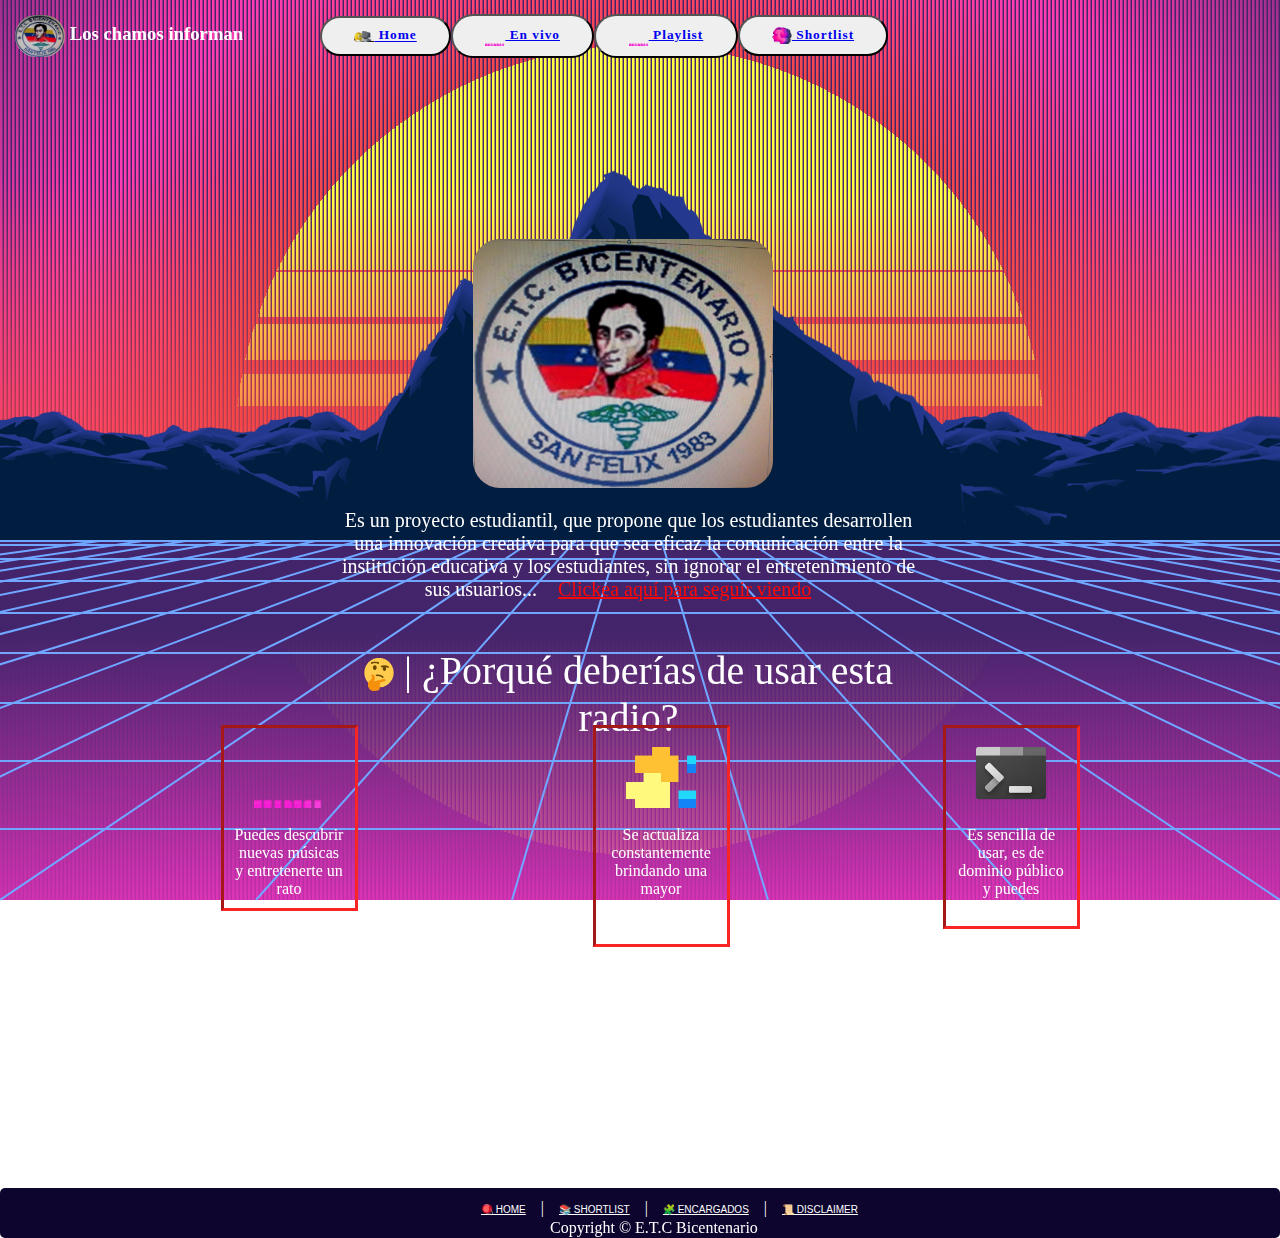
==== index.html @ d2d3c9f2 "Update index.html" ====
<!--Definimos la versión de html a usar(la última versión)-->
<!DOCTYPE html>
<html>

<!--La cabeza de la web en donde enlazaremos los diferentes archivos a usar-->
<head>
<title>Inicio | Los chamos informan</title>
<meta http-equiv="Content-Type" content="text/html; charset=utf-8" />
<meta name="viewport"content="width=device-width, initial-scale=1.0, maximum-scale=1.0, user-scalable=no, shrink-to-fit=no">
<link href="archivos/css/styles.css" rel="stylesheet" type="text/css" />
<link href="https://fonts.googleapis.com/css2?family=Poppins:wght@300;400&display=swap" rel="stylesheet">
<link rel="stylesheet" href="https://cdnjs.cloudflare.com/ajax/libs/font-awesome/4.7.0/css/font-awesome.min.css">
</head>

<!--El cuerpo (lo visible) de la radio-->
<body>
    
<style>
/* inlining img sources */
html::before {
  --mtn: url([data-uri]);
  --mtn2: url([data-uri]);
}
</style>
    
    
<!--Navegador-->
<nav class="navbar">

<!-- Lado en donde se encontrara el logo y título del proyecto -->
<div class="logo">
    
<!--Logo y título de la web-->    
<h3><img class="bB" src="archivos/images/logo.webp"> Los chamos informan</h3>
</div>
    
<!--Apartados para entrar a otros lados de la web-->
<ul class="links">
<li><button onclick="play()"><a href="/radio/index.html"><img src="./archivos/images/h1.gif" class="header"> Home</a></button></li>
<li><button onclick="play()"><a href="/radio/radio.html"><img src="./archivos/images/h2.gif" class="header"> En vivo</a></button><button onclick="play()"><a href="/radio/playlist.html"><img src="./archivos/images/h2.gif" class="header"> Playlist</a>
<li></li></button><button onclick="play()"><a href="/radio/shortlist.html"><img src="./archivos/images/h3.gif" class="header"> Shortlist</a></button></li>
</ul>
</nav>

<!--Contenido después del navegador de la web (se está usando un atributo obbsoleto, se arreglara dentro de unas actualizaciones de código)-->
<div align="center" id="content">
<div>
<!--Hacemos un salto de línea-->
<br>

<!--Realizamos un sobre mí acerca de la radio-->
<div class="caja">
<div id="coin"><a href="/radio/about.html"><img class="imC" src="archivos/images/logo.webp"></img></a>
</div>

<!--Realizamos un sobre mí acerca de la radio-->
<p class="red">Es un proyecto estudiantil, que propone que los estudiantes desarrollen una innovación
creativa para que sea eficaz la comunicación entre la institución educativa y los estudiantes, sin
ignorar el entretenimiento de sus usuarios...<a href="/about.html" class="headline">Clickea aquí
para seguir viendo</a>

<!--Hacemos varios saltos de línea para que el texto se adecue bien (lo mas optimo sería usar unos divs, pronto se re ajustara esa parte) -->
<br><br><br>

<span class="ha"><img src="archivos/images/think.png" class="emoji"> | ¿Porqué deberías de usar esta radio?</span>
</p>

<!--Salto de línea -->
<br>

<!-- Realizamos un apartado mostrando los beneficios de usar la radio -->

<!--Beneficio-->
<div class="inf" id="box3">
<img src="archivos/images/clap.gif" class="beneficios"><br><br>
<p class="bf">Se actualiza constantemente brindando una mayor comodidad para el usuario
</p>
</div>

<!--Flecha-->
<div class="flecha"></div>

<!--Beneficio -->
<div class="inf" id="box2">
<img src="archivos/images/code.webp" class="beneficios"><br><br>
<p class="bf">Es sencilla de usar, es de dominio público y puedes escuchar música
</p>

</div>

<!--Flecha (se le vva a reajustar el diseño de la flecha)-->
<div class="Flecha"></div>

<!--Beneficio -->
<div class="inf" id="box">
<img src="archivos/images/sterio.gif" class="beneficios"><br><br>
<p class="bf">Puedes descubrir nuevas músicas y entretenerte un rato
</p>
            </div>
        </div>
    </div>
</div>

<!--Hacemos un salto de línea, sin requerir un br-->
<div class="clear"></div>

<!--Parte de abajo de la web (footer)-->
<footer class="info" id="footer">

<p class="Tes2">
<a onclick="play()" href="/radio/index.html">🪀 HOME</a> | <a onclick="play()" href="/radio/shortlist.html">📚 SHORTLIST</a> | <a onclick="play()" href="/radio/team.html">🧩 ENCARGADOS</a> | <a onclick="play()" href="/radio/disclaimer.html"> 📜
DISCLAIMER</a>
</p><p class="Tes">Copyright © E.T.C Bicentenario</p>
<p></p>
</div>
</div>
</div>
</div>

<!--Importamos código javascript-->
<script src="https://code.jquery.com/jquery-3.2.1.js"></script>
<script src="https://requirejs.org/docs/release/2.3.6/minified/require.js"></script>
<script src="./archivos/scripts/loader.js"></script>
<script src="./archivos/scripts/antizoom.js"></script>
<script src="./archivos/scripts/config.js"></script>
<script src="./archivos/scripts/scripts.js"></script>

<!--Sonidos al clickear enlaces-->
<audio id="audio" src="./archivos/system/success.mp3"></audio>

</body>

</html>
---- archivos/css/styles.css ----
/*Iniciamos importando fuentes de texto*/
@import url('https://fonts.googleapis.com/css?family=Nunito|Lacquer');

/*<--------- Inicio de ajustar los estilos--------->*/

/* Adjusts to any size window <3 */

/* Adjusts to any size window <3 */

:root {
  --c1: hsl(219, 79%, 66%);
  --c2: hsl(319, 100%, 60%);
  --c3: hsl(266, 49%, 25%);
  --c4: hsl(60, 82%, 58%);
  --c5: hsl(0, 67%, 55%);
  --c6: hsl(213, 96%, 11%);
  --c2hsl: 319, 100%, 60%;
}

@property --outrun {
  syntax: "<number>";
  initial-value: 0;
  inherits: false;
}

@keyframes outrun {
  to { --outrun: 1; }
}

html {
  height: 100vh;
}
html::before {
  content: "";
  position: fixed;
  bottom: 0px;
  left: 0px;
  right: 0px;
  height: 100vh;
  z-index: -1;
  pointer-events: none;
  filter: brightness(1.125);
  animation: outrun 0.6s linear infinite;
  --lgDepth: url("data:image/svg+xml;utf8,<svg width=\"1808\" height=\"230\" xmlns=\"http://www.w3.org/2000/svg\"><path d=\"M904 -46 L-3616 230 M904 -46 L-3254.4 230 M904 -46 L-2892.8 230 M904 -46 L-2531.2000000000003 230 M904 -46 L-2169.6000000000004 230 M904 -46 L-1808 230 M904 -46 L-1446.4 230 M904 -46 L-1084.8000000000002 230 M904 -46 L-723.2 230 M904 -46 L-361.6 230 M904 -46 L0 230 M904 -46 L361.6 230 M904 -46 L723.2 230 M904 -46 L1084.8000000000002 230 M904 -46 L1446.4 230 M904 -46 L1808 230 M904 -46 L2169.6000000000004 230 M904 -46 L2531.2000000000003 230 M904 -46 L2892.8 230 M904 -46 L3254.4 230 M904 -46 L3616 230 M904 -46 L3977.6000000000004 230 M904 -46 L4339.200000000001 230 M904 -46 L4700.8 230 M904 -46 L5062.400000000001 230 M904 -46 L5424 230\" stroke=\"cornflowerblue\" stroke-width=\"2\" vector-effect=\"non-scaling-stroke\" /></svg>") left bottom / 100% 40% no-repeat;
  --outrun: 0;
  --pos: var(--outrun, 0);
  --distance: 0.5%;
  --hor: 60%;
  --l0: var(--hor) + 0 * 0 * var(--distance) + (((0 + 1) * (0 + 1) * var(--distance) - 0 * 0 * var(--distance)) * var(--pos));
  --l1: var(--hor) + 1 * 1 * var(--distance) + (((1 + 1) * (1 + 1) * var(--distance) - 1 * 1 * var(--distance)) * var(--pos));
  --l2: var(--hor) + 2 * 2 * var(--distance) + (((2 + 1) * (2 + 1) * var(--distance) - 2 * 2 * var(--distance)) * var(--pos));
  --l3: var(--hor) + 3 * 3 * var(--distance) + (((3 + 1) * (3 + 1) * var(--distance) - 3 * 3 * var(--distance)) * var(--pos));
  --l4: var(--hor) + 4 * 4 * var(--distance) + (((4 + 1) * (4 + 1) * var(--distance) - 4 * 4 * var(--distance)) * var(--pos));
  --l5: var(--hor) + 5 * 5 * var(--distance) + (((5 + 1) * (5 + 1) * var(--distance) - 5 * 5 * var(--distance)) * var(--pos));
  --l6: var(--hor) + 6 * 6 * var(--distance) + (((6 + 1) * (6 + 1) * var(--distance) - 6 * 6 * var(--distance)) * var(--pos));
  --l7: var(--hor) + 7 * 7 * var(--distance) + (((7 + 1) * (7 + 1) * var(--distance) - 7 * 7 * var(--distance)) * var(--pos));
  --l8: var(--hor) + 8 * 8 * var(--distance) + (((8 + 1) * (8 + 1) * var(--distance) - 8 * 8 * var(--distance)) * var(--pos));
  --l9: var(--hor) + 9 * 9 * var(--distance) + (((9 + 1) * (9 + 1) * var(--distance) - 9 * 9 * var(--distance)) * var(--pos));
  --lgh: linear-gradient(transparent 0px var(--hor), var(--c1) var(--hor) calc(var(--hor) + 2px), transparent calc(var(--hor) + 2px));
  --lg0: linear-gradient(transparent 0px calc(var(--l0)), var(--c1) calc(var(--l0)) calc(var(--l0) + 2px), transparent calc(var(--l0) + 2px));
  --lg1: linear-gradient(transparent 0px calc(var(--l1)), var(--c1) calc(var(--l1)) calc(var(--l1) + 2px), transparent calc(var(--l1) + 2px));
  --lg2: linear-gradient(transparent 0px calc(var(--l2)), var(--c1) calc(var(--l2)) calc(var(--l2) + 2px), transparent calc(var(--l2) + 2px));
  --lg3: linear-gradient(transparent 0px calc(var(--l3)), var(--c1) calc(var(--l3)) calc(var(--l3) + 2px), transparent calc(var(--l3) + 2px));
  --lg4: linear-gradient(transparent 0px calc(var(--l4)), var(--c1) calc(var(--l4)) calc(var(--l4) + 2px), transparent calc(var(--l4) + 2px));
  --lg5: linear-gradient(transparent 0px calc(var(--l5)), var(--c1) calc(var(--l5)) calc(var(--l5) + 2px), transparent calc(var(--l5) + 2px));
  --lg6: linear-gradient(transparent 0px calc(var(--l6)), var(--c1) calc(var(--l6)) calc(var(--l6) + 2px), transparent calc(var(--l6) + 2px));
  --lg7: linear-gradient(transparent 0px calc(var(--l7)), var(--c1) calc(var(--l7)) calc(var(--l7) + 2px), transparent calc(var(--l7) + 2px));
  --lg8: linear-gradient(transparent 0px calc(var(--l8)), var(--c1) calc(var(--l8)) calc(var(--l8) + 2px), transparent calc(var(--l8) + 2px));
  --lg9: linear-gradient(transparent 0px calc(var(--l9)), var(--c1) calc(var(--l9)) calc(var(--l9) + 2px), transparent calc(var(--l9) + 2px));
  background: var(--lgDepth),
              var(--lgh),
              var(--lg0),
              var(--lg1),
              var(--lg2),
              var(--lg3),
              var(--lg4),
              var(--lg5),
              var(--lg6),
              var(--lg7),
              var(--lg8),
              var(--lg9),
              var(--mtn) center 60% / min(75vh, 75vw) no-repeat,
              var(--mtn2) center 60% / min(75vh, 75vw) repeat-x,
              linear-gradient(transparent 20%, var(--c5) 60%, var(--c3) 60% 70%, hsla(var(--c2hsl), 0.75), transparent 150%),
              repeating-linear-gradient(90deg, transparent 0px 2px, var(--c3) 3px 4px),
              radial-gradient(circle at center, transparent min(45vh, 45vw), hsla(var(--c2hsl), 0.75) min(65vh, 65vw), var(--c3) 120%),
              linear-gradient(
                transparent 30vh,
                  var(--c5) 30vh 30.2vh,
                     transparent 30.2vh 35.2vh,
                              var(--c5) 35.2vh 36vh,
                                   transparent 36vh 40vh,
                                          var(--c5) 40vh 41.6vh,
                                             transparent 41.6vh 45.1vh,
                                                      var(--c5) 45.1vh 48.6vh,
                                                           transparent 48.6vh 52.5vh,
                                                                    var(--c5) 52.5vh 57.5vh,
                                                                         transparent 57.5vh
              ),
              radial-gradient(circle at center, var(--c4) min(45vh, 45vw), transparent min(45vh, 45vw)),
              linear-gradient(var(--c5) 60%, var(--c3) 60%, var(--c2) 150%);
}

body{
	display: grid;
  background-repeat: no-repeat;
	place-items: center;
	min-height: 100vh;
}

.header{
  width: 20px;
}

.Tes2 {
  position: absolute;
  left: 470px;
  top: 11px;
}

.Tes {
  position: absolute;
  left: 550px;
  top: 31px;
}

*{
    margin: 0px;
}

.emoji{
  width: 30px;
}

.beneficios{
  width: 70px;
}

/*Definimos algunos estilos para las clases que usaremos*/
.main{
    position: relative;
    overflow: hidden;
    height: 90vh;
    width: 55%;
    display: flex;
    align-items: center;
    flex-direction: column;
    border-radius: 20px;
    background: linear-gradient(to bottom right,BLACK,BLUE);
    box-shadow: 0.1px 4px 8px 4px rgba(0,0,0,0.5);
}

/*top_section*/
.top_section{
  margin: 1em 0;
}
.top_section h5{
	color: #fff;
	font-size: 1.5em;
	font-family: 'Charmonman', cursive;
}


/*tracks part*/
.tracks{
  width: 90%;
  max-height: 75vh;
  overflow-y: scroll;
  padding: 10px 0;
  padding-bottom: 50px;
}
.tracks::-webkit-scrollbar {
  display: none;
}
.tracks .song:not(:first-child){
  margin-top: 1em;
}
.tracks .song{
  width: 100%;
  display: flex;
  align-items: center;
  justify-content: space-between;
  color: #fff;
  padding: 0 5px;
  border-radius: 0 20px 20px 20px;
  box-shadow: 0.1px 2px 2px rgba(0,0,0,0.1);
}
.tracks .song .more{
  margin-left: 1.2em;
  width: 100%;
  display: flex;
  align-items: center;
  justify-content: space-between;
}
.tracks .song .song_info p:nth-child(2){
  font-size: 0.8em;
  margin-top: 10px;
  color: rgba(255,255,255,0.5);
}
.tracks .song  #play_btn{
  height: 50px;
  width: 50px;
  border:none;
  outline: none;
  display: flex;
  align-items: center;
  justify-content: center;
  border-radius: 50%;
  cursor: pointer;
  background: none;
  color: #fff;
  box-shadow: inset 5px 5px 5px rgba(0,0,0,0.2),
			inset -5px -5px 15px rgba(255,255,255,0.1),
			-5px -5px 15px rgba(255,255,255,0.1);
}
.tracks .song button i{
			font-size: 1.5em;
}
.tracks .song:not(:first-child){
			margin-top: 15px;
}
.tracks .song .img{
  height: 70px;
  width: 80px;
  overflow: hidden;
  border-radius: 15px;
}
.tracks .song .img img{
  height: 100%;
  width: 100%;
  object-fit: cover;
}

/*Parte de los controles*/
.controlls{
		   width: 75%;
		   margin-top: 2.5em;
}
.progress_part{
			width: 100%;
			margin-bottom: 2em;
			display: flex;
			align-items: center;
			flex-direction: column;
			justify-content: space-between;
}
.progress_part p{
  color: #fff;
}
.progress_part .durations{
  width: 100%;
  margin-top: 10px;
  display: flex;
  justify-content: space-between;
} 
.progress_part #slider{
  width: 100%;
}
.controlls_btns{
  width: 100%;
  display: flex;
  align-items: center;
  justify-content: center;
}
.controlls_btns button{
  height: 50px;   
  width: 50px;   
  border: none;
  outline: none;
  cursor: pointer;
  margin: 0 0.5em;
  background: none;
  transition: 0.5s;
  border-radius: 50%;
}
.controlls_btns button:hover{	
  box-shadow: inset 5px 5px 5px rgba(0,0,0,0.2),
			inset -5px -5px 15px rgba(255,255,255,0.1),
			5px 5px 15px rgba(0,0,0,0.3),
			-5px -5px 15px rgba(255,255,255,0.1);
}
.controlls_btns button i{
  font-size: 1.3em;
}

.controlls_btns button:nth-child(2){
  border-radius: 50%;
  box-shadow: inset 5px 5px 5px rgba(0,0,0,0.2),
			inset -5px -5px 15px rgba(255,255,255,0.1),
			5px 5px 15px rgba(0,0,0,0.3),
			-5px -5px 15px rgba(255,255,255,0.1);
}
.controlls_btns button i{
  color: #fff;
}


/*range slider*/
#slider{
  -webkit-appearance: none;
  outline: none;
  width: 85%;
  height: 4px;
  cursor: pointer;
  position: relative;
  border-radius: 3px;
}
input[type=range]::-webkit-slider-thumb{
  -webkit-appearance: none;
  height: 20px;
  width: 20px;
  border-radius: 50%;
  cursor: pointer;
  z-index: 10;
  background: #673AB7;
  box-shadow: 0.1px 8px 8px 2px rgba(0,0,0,0.2) inset,
	            0.1px 8px 8px 2px rgba(0,0,0,0.2);
}

/*Reproductor de música tipo popup*/
.main .popup_music_player{
position: absolute;
bottom: 0;
left: 0;
width: 100%;
height: 100%;
background: linear-gradient(to bottom right,DARKRED,BLUE);
padding: 5px;
z-index: 1000;
display: flex;
align-items: center;
flex-direction: column;
border-radius: 15px 15px 0 0;
transform: translateY(110%);
transition: 0.4s;
box-shadow: 0.1px 4px 8px 4px rgba(0,0,0,0.5);
}

/*top*/
.top{
  width: 100%;
  padding: 10px 20px;
  color: #ccc;
  font-size: 1.2em;
  display: flex;
  justify-content: space-between;
}

.top p{
  font-family: 'Charmonman', cursive;
}

.top i{
height: 30px;
width: 30px;
border-radius: 50%;
color: #fff;
display: flex;
align-items: center;
justify-content: center;
cursor: pointer;
background: rgba(255,255,255,0.1);
}

.popup_music_player .song_img{
margin-top: 2em;
height: 200px;
width: 200px;
border-radius: 50%;
overflow: hidden;
box-shadow: inset 5px 5px 5px rgba(0,0,0,0.2),
            inset -5px -5px 15px rgba(255,255,255,0.1),
			5px 5px 15px rgba(0,0,0,0.3),
			-5px -5px 15px rgba(255,255,255,0.1);
}

.popup_music_player img{
  height: 100%;
  width: 100%;
  object-fit: cover;
}
.song_description{
  margin-top: 2em;
  display: flex;
  align-items: center;
  flex-direction: column;
}
.song_description h3{
  font-size: 1.2em;
  color: #fff;
}
.song_description p{
  color: #ccc;
  margin-top: 5px;
}

/*Creamos estilos para el Reproductor de música pequeño*/
.small_music_player{
position: absolute;
bottom: 0;
left: 0;
width: 100%;
height: 60px;
padding: 0 20px;
display: flex;
align-items: center;
border-radius: 20px 20px 0 0;
background: linear-gradient(to bottom right,DARKRED,BLUE);
transition: 0.4s;
transform: translateY(80px);
}

.s_player_img{
position: relative;
height: 50px;
width: 50px;
overflow: hidden;
border-radius: 10px;
margin-right: 2em;
box-shadow: 0.1px 4px 8px 5px rgba(0,0,0,0.3);
}

/*Creamos un estilo para la imagen de la canción que se está reproduciendo con ciertas características*/
.playing_img{
height: 100%;
width: 100%;
opacity: 0.5;
}

.small_music_player p{
color: #fff;
}

.s_player_img .playing_img img{
width: 100%;
height: 100%;
object-fit: cover;
}

#up_player{
position: absolute;
right: 20px;
height: 30px;
width: 30px;
border-radius: 50%;
color: #fff;
display: flex;
align-items: center;
justify-content: center;
cursor: pointer;
background: rgba(255,255,255,0.1);	
}

/* El nombre del artista */
#artist_name{
font-size: 0.8em;
margin-top: 5px;
color: rgba(255,255,255,0.5);
}


/*Animación de saludo*/
.wave_animation{
  height: 40px;
  position: absolute;
  bottom: 0;
  width: 100%;
  display: flex;
  align-items: flex-end;
  opacity: 0;
}

.wave_animation li{
  list-style: none;
  width: 5px;
  margin: 0 3px;
  border-radius: 15px;
  background: rgba(255,255,255,0.4);
  animation: animate 0.5s linear alternate infinite;
}

.wave_animation li:nth-child(2){
  animation-delay: 0.4s;
}
.wave_animation li:nth-child(3){
  animation-delay: 1s;
}
.wave_animation li:nth-child(4){
  animation-delay: 0.4s;
}
.wave_animation li:nth-child(5){
  animation-delay: 1s;
}

/*<-Definimos la animación->*/
@keyframes animate {
  0%{
    height: 0px;
  }
  100%{
	height: 20px;
  }
}

/*Estilos usados para cosas comúnes o cortas*/

#radio1 {color: #03222d;margin: 0 0 2px;overflow: hidden;padding: 15px; background:#da123a; border: solid 10px #000; border-radius:5px;}
#radio {direction: ltr;margin: 0 0 2px;/*27px*/ min-height: 180px; width: 100%;}
.caja-box { float: left; margin: 0; text-align: left; width: 100%;}
.img-box { float: left; margin: 0 10px 0 0;width:120px}
.repro-box {  padding: 12px 0 0;width:350px;float:left}
.repro-box2 {  padding: 12px 0 0;width:400px;float:left}
.repro-box3 { padding: 12px 0 0;width: 100px;float: right; } /*padding: 12px 0 0;width:100px;float:left*/

.flecha {
display: block;
width: 26px;
height: 38px;
background-image: url("https://bitcoinmaniagame.com/app/images/arrows/homework_arrow.png");
background-repeat: no-repeat;
position: absolute;
top: 561px;
left: 31%;
content: '';
}

.Flecha {
display: block;
width: 26px;
height: 38px;
background-image: url("https://bitcoinmaniagame.com/app/images/arrows/homework_arrow.png");
background-repeat: no-repeat;
position: absolute;
top: 561px;
left: 202%;
content: '';
}

.T{
    font-size: 30px;
}

#bg{  
    width: 420px;
    padding: 40px 40px;
}

#ab{  
    width: 120px;
    padding: 20px 20px;
}

#ab, #bg {
    background-color: rgba(35,23,101,.5);
    border: 1px solid #234b79;
    border-radius: 5px;
}

.red {
    color: WHITE;    /*#2507FA;*/
    font-size: 20px;
    position: absolute;
    left: -74px;
    width: 600px;
    top: 270px;
}

/*<---------------------Fin---------------------->*/


/*Estilos para Efecto Maquina de escribir*/
@keyframes typing {
  from {
    width: 0;
  }
  to {
    width: 100%;
  }
}
@keyframes blink {
  10% {
    border-color: transparent;
  }
}

#info, .info{
animation: typing 7s steps(40) 1s 1 normal both, blink 1s steps(1) infinite;

}

.inf, #inf{
animation: typing 7s steps(40) 1s 1 normal both, blink 1s steps(1) infinite;
border-right: 0.1em solid #F92525;
border: inset #F92525;    
}

/*El de pantalla de carga*/
.redactar {
display: block;
font-family: monospace;
white-space: nowrap;
border-right: 4px solid;
width: 12ch;

animation: typing 2s steps(12), blink .5s infinite step-end alternate;
overflow:hidden;
}

@keyFrames typing {

from { width: 0}
}

@keyFrames blink {
 50% { border-color: transparent}
}

/*<---------------------Fin---------------------->*/


/*<--Estilos para crear un Efecto de moneda-->*/
@keyframes flip_animation {
  from {transform: rotateY(0deg);}
  to {transform: rotateY(180deg);}
}

#coin {
  position: relative;
  margin: 0 auto;
  width: 100px;
  height: 100px;
  cursor: pointer;
}
#coin div {
  width: 100%;
  height: 100%;
  -webkit-border-radius: 50%;
     -moz-border-radius: 50%;
          border-radius: 50%;
  -webkit-box-shadow: inset 0 0 45px rgba(255,255,255,.3), 0 12px 20px -10px rgba(0,0,0,.4);
     -moz-box-shadow: inset 0 0 45px rgba(255,255,255,.3), 0 12px 20px -10px rgba(0,0,0,.4);
          box-shadow: inset 0 0 45px rgba(255,255,255,.3), 0 12px 20px -10px rgba(0,0,0,.4);
}

#coin {
  transition: -webkit-transform 1s ease-in;
  -webkit-transform-style: preserve-3d;
}
#coin div {
  position: absolute;
  -webkit-backface-visibility: hidden;
}
.side-a {
  z-index: 100;
}
.side-b {
  -webkit-transform: rotateY(-180deg);

}

#coin.heads {
  -webkit-animation: flipHeads 3s ease-out forwards;
  -moz-animation: flipHeads 3s ease-out forwards;
    -o-animation: flipHeads 3s ease-out forwards;
       animation: flipHeads 3s ease-out forwards;
}
#coin.tails {
  -webkit-animation: flipTails 3s ease-out forwards;
  -moz-animation: flipTails 3s ease-out forwards;
    -o-animation: flipTails 3s ease-out forwards;
       animation: flipTails 3s ease-out forwards;
}

@-webkit-keyframes flipHeads {
  from { -webkit-transform: rotateY(0); -moz-transform: rotateY(0); transform: rotateY(0); }
  to { -webkit-transform: rotateY(1800deg); -moz-transform: rotateY(1800deg); transform: rotateY(1800deg); }
}
@-webkit-keyframes flipTails {
  from { -webkit-transform: rotateY(0); -moz-transform: rotateY(0); transform: rotateY(0); }
  to { -webkit-transform: rotateY(1980deg); -moz-transform: rotateY(1980deg); transform: rotateY(1980deg); }
}

/*<---------------------Fin---------------------->*/

/*<-Creamos estilos para las cosas primordiales (crear cajas, posiciones de divs, etc)-->*/
.inferior{
position: absolute;
left: 0px;
right: 0px;
bottom: -810px;
height: 10px;
z-index: 0;
 }

.titulo{
        margin: -115px auto;
    display: inline-block;
}

.bf{
    text-align: center;
}

.bred{
font-family: "ＭＳ Ｐゴシック"; 
color: #FA0707;
}

.resaltar{
color: #03e1e4!important;
font-family: "ＭＳ Ｐゴシック"; 
}

.ti{
    margin: 0;
}

.w{
    color: white;
}

#box3 {
color: white;
margin: -180px;
position: absolute;
left: 370px;
top: 666px;
width: 137px;
padding: 10px}

#box2 {
color: white;
margin: -180px;
position: absolute;
left: 360%;
top: 666px;
width: 137px;
padding: 10px;
}

#box {
margin: -180px;
color: white;
position: absolute;
left: -2px;
top: 666px;
width: 137px;
padding: 10px}

/*<---------------------Fin---------------------->*/

/*<--Diseño de las "cajas", iniciamos a añadirle animaciones a todo y también ajustamos algunos detalles de las listas (<ul>) -->*/

/*Diseño del logo de la radio (grande)*/
.imC{
position: absolute; 
left: 20%;
width: 300px;
border-radius: 27px;
}

.caja {
  position: absolute;
  left: 100px;
  width: 200px;
  height: 120px;
}

#caja2 {
  position: absolute;
  left: 400px;
  width: 200px;
  height: 120px;
}

body, h1, h2, h3, h4, h5, h6, button, input {
    font-family: "ＭＳ Ｐゴシック";
	margin: 0;
}

* {
	box-sizing: border-box;
	transition: 0.4s ease all;
}

/*Tamaño del logo de la radio (en el apartado del navegador)*/
.bB{
width: 50px;
border-radius: 27px;
}

ul {
	padding: 0;
	margin: 0;
    text-align: center;
}

/*<---------------------Fin---------------------->*/


/*-- SCROLLBAR (Lo que te permite deslizarte en una web)--*/
::-webkit-scrollbar {
  width: 10px;
}

::-webkit-scrollbar-track {
  background: #0d052e; 
}
 
::-webkit-scrollbar-thumb {
  background: #0737FA; 
}

::-webkit-scrollbar-thumb:hover {
  background: #555; 
}

/*<---------------------Fin---------------------->*/

/*<--Creamos estilos para los footers, headers, navbars y también para algunas etiquetas que usaremos en el navbar-->*/
#footer {
background: #0d052e;
color: #fff;
padding: 25px;
width: 100%;
position: absolute;
display: flex;
top: 132%;
border-radius: 5px;
align-items: center;
}

#footer2 {
background: #0d052e;
color: #fff;
padding: 25px;
width: 100%;
position: absolute;
display: flex;
top: 290%;
border-radius: 5px;
align-items: center;
}

/*#footer {
	background: #8578E1;
	color: #fff;
	padding: 25px;
	width: 100%;
    margin: 0;
	display: flex;
    border: 1px solid #234b79;
    border-radius: 5px;
	align-items: center;
}
*/

.navbar {
color: #fff;
padding: 15px;
width: 100%;
border-radius: 5px;
display: flex;
top: 0px;
position: fixed;
align-items: center;
}

.navbar .logo {
	cursor: pointer;
	font-family: Lacquer;
}


.navbar ul.links {
	
margin-left: auto;
position: fixed;
left: 25%;
margin-right: 50px;
list-style: none;
display: flex;
align-items: center;
transition: 0.4s ease all, 0s ease background;
}


button {
	background: $secondary;
	outline: none;
	font-weight: bold;
	padding: 10px 18px;
	border-radius: 25px;
	border: 1px solid darken($secondary,5%);
	letter-spacing: 1px;
	
	
	&:hover {
		cursor: pointer;
		transform: scale(1.1);
		color: white;
		background: lighten(#080808,10%);
		border-color: darken($primary,5%);
	}
	
}

.content {
	background-size: cover;
	display: flex;
    margin: 0 auto;
	flex-direction: column;
	justify-content: center;
	align-items: center;
}

.navbar.sticky {
	position: fixed;
	z-index: 40;
}
	
main {
position: relative;
z-index: 20;
top: auto;
}

/*<---------------------Fin---------------------->*/

/*Hacemos que en ciertos máximos de pantalla, se adapte la web (Aún en desarrollo)*/
@media screen and (max-width: 750px){

body{
 width: 100%;   
}
	
.navbar .right {
height: 0;
overflow: hidden;
}
	
	
.toggle {
position: absolute;
top: auto;
		
	}
	
	.navbar.collapsed .toggle {
		
		.line2 {
			opacity: 0;
		}
		
		.line3 {
			transform: rotate(45deg) translate(-5px,-6px);
		}
		
    }
	
	
	.navbar.collapsed .logo {
		position: absolute;
		z-index: 44;
	}
	
	.navbar .links {
		position: fixed;
		z-index: 40;
		top: 0;
		left: -100%;
		flex-direction: column;
		width: auto;
		
		li:first-child {
			margin-top: 80px;
		}
    }

.navbar.collapsed .links {
		left: 0;
		
		a {
			color: #fff;
		}
		
		li {
			width: 100%;
			
			&:hover a {
				color: #080808;
			}
			
		}
		
		
	}
	
	.navbar.collapsed .right {
		position: fixed;
		width: $sidebarWidth;
		text-align: center;
		height: auto;
		bottom: 40px;
		left: $sidebarWidth/2;
		transform: translateX(-50%);
		z-index: 45;
	}
	
	
	
	.navbar.collapsed {
		
		~ main {
			filter: blur(1px);
			opacity: 0.8;
		}
		
	}
	
	
	.navbar.sticky {
		position: fixed;
		z-index: 40;
	}
	
}
	

@media screen and (max-width: 980px){
    body{
        width: 100% auto;
    }
}


/*<---------------------Fin---------------------->*/

/*En este lado se le dará estilo a diferentes clases y etiquetas*/
.container {
    height:calc(3em + 4px);
}

section {
padding:calc(1em + 2px);
width:100vw; }

a, p, button, html {
font-family: "ＭＳ Ｐゴシック";
}

a {
border:solid 1px transparent;
padding:1em; 
}

/*<---------------------Fin---------------------->*/

/*Al cuerpo de la web le añadiré, un fondo animado convertido en webp que se expanda dependiendo del tamaño de la pantalla, le ajustaré el tamaño, y el diseño del tipo de texto y le añadiré que no se repita*/
body {   
margin:0px; 
/*background: url("../images/fondo.webp");*/ 
/*background: url("https://bitcoinmaniagame.com/app/images/homepage/sity_2.png");*/
background-attachment: fixed;
/*background-color: #1e0150;*/
background-size: cover;
font-family: "ＭＳ Ｐゴシック";
background-repeat: no-repeat;
}

.ha{
    font-size: 40px;
}

div, ul, h2, h3, h4, img{
padding:0px; 
margin:0px;
}

ul{ 
list-style-type: none; 
}

/*<---------------------Fin---------------------->*/

/*En este lado ajustamos correctamente el tamaño de los textos y las imágenes*/
img{
    height: auto;
    vertical-align: middle;
}

p{
padding:0px;
margin:auto;
}

/*<---------------------Fin---------------------->*/

.clear {
clear: both; 
margin: 0px; 
height:0
}

p a{
font:10px/14px Tahoma, sans-serif; 
color:#fff; 
text-decoration:underline;
}

p a:hover{ 
color:#fff; 
text-decoration:none;
}

.headline{
font-family: "ＭＳ Ｐゴシック"; 
font-size: 20px; 
color: #FA0707;
}

.headline2, .b{
font:19px "Trebuchet MS", Arial, Helvetica, sans-serif; 
color:#15d2ef; 
font-weight:bold;}


#container{
position: absolute;
left: 450px;
top: 100px;
}

#content{
width:675px; 
position:relative; 
clear:both; 
margin: 0 auto;
}

/*<---------------------Fin---------------------->*/
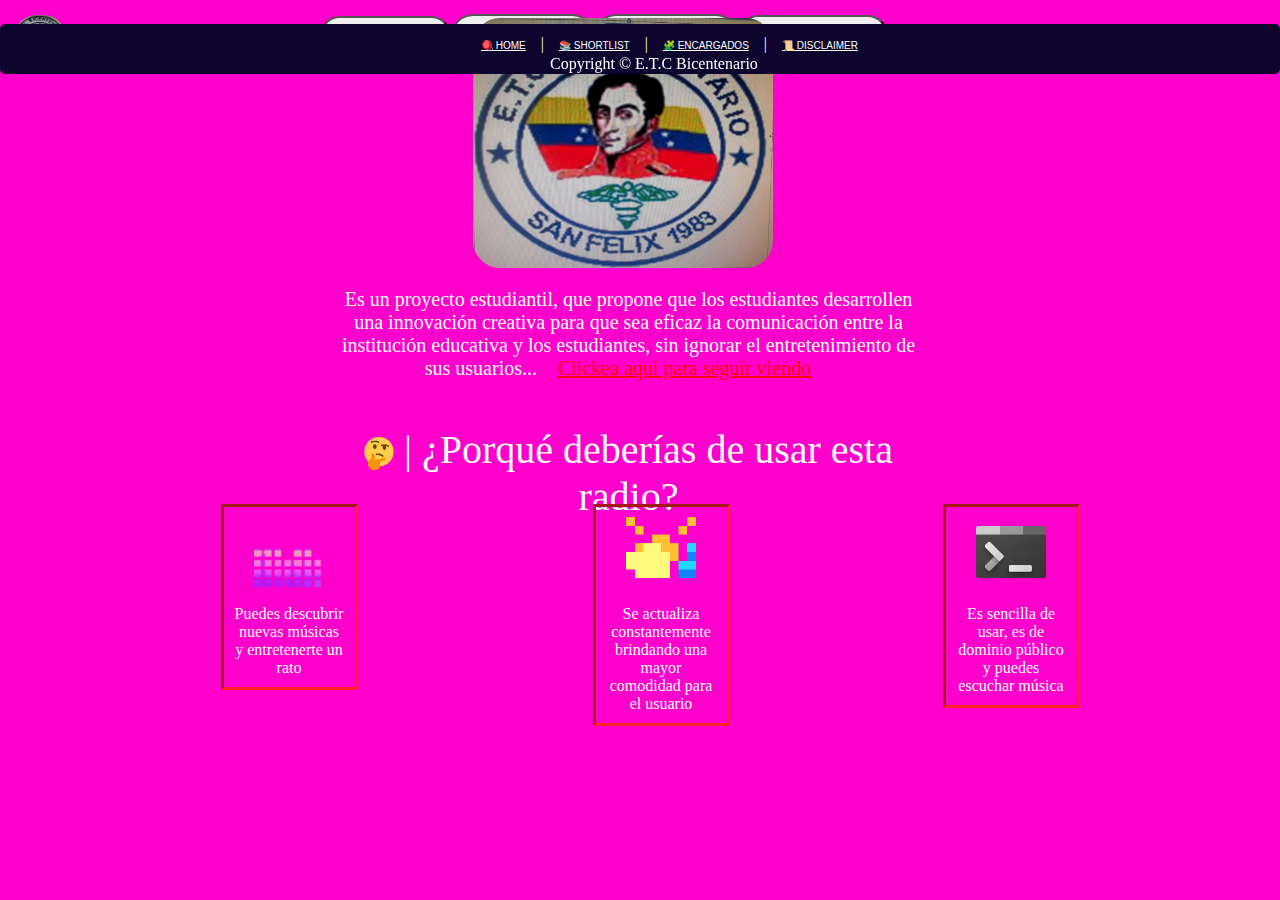
==== commit c4883c7d: "Update index.html" ====
--- a/index.html
+++ b/index.html
@@ -14,16 +14,7 @@
 
 <!--El cuerpo (lo visible) de la radio-->
 <body>
-    
-<style>
-/* inlining img sources */
-html::before {
-  --mtn: url([data-uri]);
-  --mtn2: url([data-uri]);
-}
-</style>
-    
-    
+        
 <!--Navegador-->
 <nav class="navbar">
 
--- a/archivos/css/styles.css
+++ b/archivos/css/styles.css
@@ -3,109 +3,28 @@
 
 /*<--------- Inicio de ajustar los estilos--------->*/
 
-/* Adjusts to any size window <3 */
-
-/* Adjusts to any size window <3 */
-
-:root {
-  --c1: hsl(219, 79%, 66%);
-  --c2: hsl(319, 100%, 60%);
-  --c3: hsl(266, 49%, 25%);
-  --c4: hsl(60, 82%, 58%);
-  --c5: hsl(0, 67%, 55%);
-  --c6: hsl(213, 96%, 11%);
-  --c2hsl: 319, 100%, 60%;
-}
-
-@property --outrun {
-  syntax: "<number>";
-  initial-value: 0;
-  inherits: false;
-}
-
-@keyframes outrun {
-  to { --outrun: 1; }
-}
-
-html {
-  height: 100vh;
-}
-html::before {
-  content: "";
-  position: fixed;
-  bottom: 0px;
-  left: 0px;
-  right: 0px;
-  height: 100vh;
-  z-index: -1;
-  pointer-events: none;
-  filter: brightness(1.125);
-  animation: outrun 0.6s linear infinite;
-  --lgDepth: url("data:image/svg+xml;utf8,<svg width=\"1808\" height=\"230\" xmlns=\"http://www.w3.org/2000/svg\"><path d=\"M904 -46 L-3616 230 M904 -46 L-3254.4 230 M904 -46 L-2892.8 230 M904 -46 L-2531.2000000000003 230 M904 -46 L-2169.6000000000004 230 M904 -46 L-1808 230 M904 -46 L-1446.4 230 M904 -46 L-1084.8000000000002 230 M904 -46 L-723.2 230 M904 -46 L-361.6 230 M904 -46 L0 230 M904 -46 L361.6 230 M904 -46 L723.2 230 M904 -46 L1084.8000000000002 230 M904 -46 L1446.4 230 M904 -46 L1808 230 M904 -46 L2169.6000000000004 230 M904 -46 L2531.2000000000003 230 M904 -46 L2892.8 230 M904 -46 L3254.4 230 M904 -46 L3616 230 M904 -46 L3977.6000000000004 230 M904 -46 L4339.200000000001 230 M904 -46 L4700.8 230 M904 -46 L5062.400000000001 230 M904 -46 L5424 230\" stroke=\"cornflowerblue\" stroke-width=\"2\" vector-effect=\"non-scaling-stroke\" /></svg>") left bottom / 100% 40% no-repeat;
-  --outrun: 0;
-  --pos: var(--outrun, 0);
-  --distance: 0.5%;
-  --hor: 60%;
-  --l0: var(--hor) + 0 * 0 * var(--distance) + (((0 + 1) * (0 + 1) * var(--distance) - 0 * 0 * var(--distance)) * var(--pos));
-  --l1: var(--hor) + 1 * 1 * var(--distance) + (((1 + 1) * (1 + 1) * var(--distance) - 1 * 1 * var(--distance)) * var(--pos));
-  --l2: var(--hor) + 2 * 2 * var(--distance) + (((2 + 1) * (2 + 1) * var(--distance) - 2 * 2 * var(--distance)) * var(--pos));
-  --l3: var(--hor) + 3 * 3 * var(--distance) + (((3 + 1) * (3 + 1) * var(--distance) - 3 * 3 * var(--distance)) * var(--pos));
-  --l4: var(--hor) + 4 * 4 * var(--distance) + (((4 + 1) * (4 + 1) * var(--distance) - 4 * 4 * var(--distance)) * var(--pos));
-  --l5: var(--hor) + 5 * 5 * var(--distance) + (((5 + 1) * (5 + 1) * var(--distance) - 5 * 5 * var(--distance)) * var(--pos));
-  --l6: var(--hor) + 6 * 6 * var(--distance) + (((6 + 1) * (6 + 1) * var(--distance) - 6 * 6 * var(--distance)) * var(--pos));
-  --l7: var(--hor) + 7 * 7 * var(--distance) + (((7 + 1) * (7 + 1) * var(--distance) - 7 * 7 * var(--distance)) * var(--pos));
-  --l8: var(--hor) + 8 * 8 * var(--distance) + (((8 + 1) * (8 + 1) * var(--distance) - 8 * 8 * var(--distance)) * var(--pos));
-  --l9: var(--hor) + 9 * 9 * var(--distance) + (((9 + 1) * (9 + 1) * var(--distance) - 9 * 9 * var(--distance)) * var(--pos));
-  --lgh: linear-gradient(transparent 0px var(--hor), var(--c1) var(--hor) calc(var(--hor) + 2px), transparent calc(var(--hor) + 2px));
-  --lg0: linear-gradient(transparent 0px calc(var(--l0)), var(--c1) calc(var(--l0)) calc(var(--l0) + 2px), transparent calc(var(--l0) + 2px));
-  --lg1: linear-gradient(transparent 0px calc(var(--l1)), var(--c1) calc(var(--l1)) calc(var(--l1) + 2px), transparent calc(var(--l1) + 2px));
-  --lg2: linear-gradient(transparent 0px calc(var(--l2)), var(--c1) calc(var(--l2)) calc(var(--l2) + 2px), transparent calc(var(--l2) + 2px));
-  --lg3: linear-gradient(transparent 0px calc(var(--l3)), var(--c1) calc(var(--l3)) calc(var(--l3) + 2px), transparent calc(var(--l3) + 2px));
-  --lg4: linear-gradient(transparent 0px calc(var(--l4)), var(--c1) calc(var(--l4)) calc(var(--l4) + 2px), transparent calc(var(--l4) + 2px));
-  --lg5: linear-gradient(transparent 0px calc(var(--l5)), var(--c1) calc(var(--l5)) calc(var(--l5) + 2px), transparent calc(var(--l5) + 2px));
-  --lg6: linear-gradient(transparent 0px calc(var(--l6)), var(--c1) calc(var(--l6)) calc(var(--l6) + 2px), transparent calc(var(--l6) + 2px));
-  --lg7: linear-gradient(transparent 0px calc(var(--l7)), var(--c1) calc(var(--l7)) calc(var(--l7) + 2px), transparent calc(var(--l7) + 2px));
-  --lg8: linear-gradient(transparent 0px calc(var(--l8)), var(--c1) calc(var(--l8)) calc(var(--l8) + 2px), transparent calc(var(--l8) + 2px));
-  --lg9: linear-gradient(transparent 0px calc(var(--l9)), var(--c1) calc(var(--l9)) calc(var(--l9) + 2px), transparent calc(var(--l9) + 2px));
-  background: var(--lgDepth),
-              var(--lgh),
-              var(--lg0),
-              var(--lg1),
-              var(--lg2),
-              var(--lg3),
-              var(--lg4),
-              var(--lg5),
-              var(--lg6),
-              var(--lg7),
-              var(--lg8),
-              var(--lg9),
-              var(--mtn) center 60% / min(75vh, 75vw) no-repeat,
-              var(--mtn2) center 60% / min(75vh, 75vw) repeat-x,
-              linear-gradient(transparent 20%, var(--c5) 60%, var(--c3) 60% 70%, hsla(var(--c2hsl), 0.75), transparent 150%),
-              repeating-linear-gradient(90deg, transparent 0px 2px, var(--c3) 3px 4px),
-              radial-gradient(circle at center, transparent min(45vh, 45vw), hsla(var(--c2hsl), 0.75) min(65vh, 65vw), var(--c3) 120%),
-              linear-gradient(
-                transparent 30vh,
-                  var(--c5) 30vh 30.2vh,
-                     transparent 30.2vh 35.2vh,
-                              var(--c5) 35.2vh 36vh,
-                                   transparent 36vh 40vh,
-                                          var(--c5) 40vh 41.6vh,
-                                             transparent 41.6vh 45.1vh,
-                                                      var(--c5) 45.1vh 48.6vh,
-                                                           transparent 48.6vh 52.5vh,
-                                                                    var(--c5) 52.5vh 57.5vh,
-                                                                         transparent 57.5vh
-              ),
-              radial-gradient(circle at center, var(--c4) min(45vh, 45vw), transparent min(45vh, 45vw)),
-              linear-gradient(var(--c5) 60%, var(--c3) 60%, var(--c2) 150%);
-}
-
 body{
-	display: grid;
-  background-repeat: no-repeat;
-	place-items: center;
-	min-height: 100vh;
+/*height: 100vh;*/
+margin:0px; 
+/*background: url("../images/fondo.webp");*/ 
+background: url("https://bitcoinmaniagame.com/app/images/homepage/sity_2.png");
+background-attachment: fixed;
+/*background-color: #1e0150;*/
+background-size: cover;
+font-family: "ＭＳ Ｐゴシック";
+background-repeat: no-repeat;
+width: 100%;
+display: flex;
+justify-content: center;
+align-items: center;
+position: relative;
+background: #ff00cc;
+/*background: linear-gradient(to right,#333399,#ff00cc);
+background: linear-gradient(
+        to right,
+        #333399,
+        #ff00cc
+    ); */
 }
 
 .header{
@@ -1057,16 +976,6 @@
 /*<---------------------Fin---------------------->*/
 
 /*Al cuerpo de la web le añadiré, un fondo animado convertido en webp que se expanda dependiendo del tamaño de la pantalla, le ajustaré el tamaño, y el diseño del tipo de texto y le añadiré que no se repita*/
-body {   
-margin:0px; 
-/*background: url("../images/fondo.webp");*/ 
-/*background: url("https://bitcoinmaniagame.com/app/images/homepage/sity_2.png");*/
-background-attachment: fixed;
-/*background-color: #1e0150;*/
-background-size: cover;
-font-family: "ＭＳ Ｐゴシック";
-background-repeat: no-repeat;
-}
 
 .ha{
     font-size: 40px;
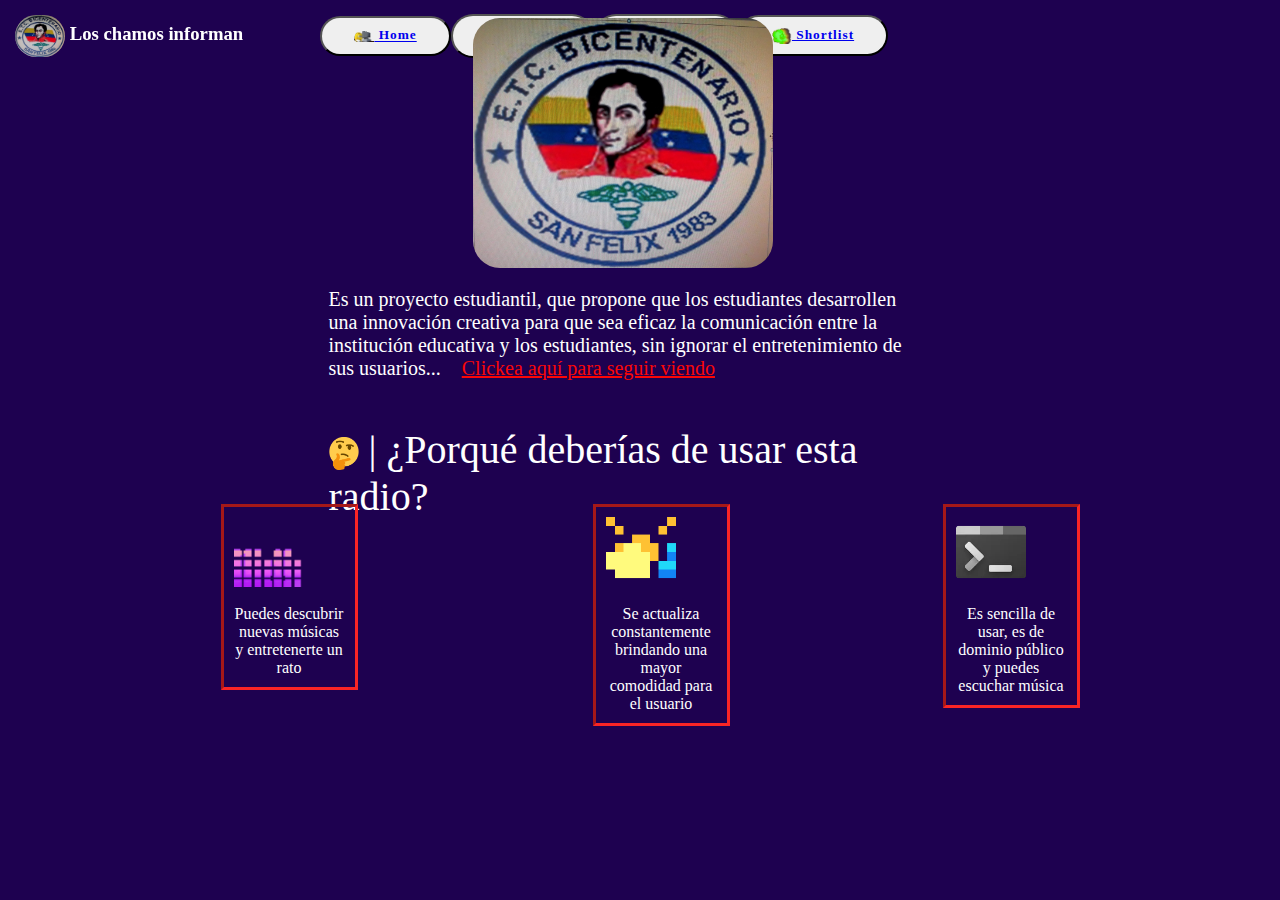
==== commit 1db6f2fa: "Update index.html" ====
--- a/index.html
+++ b/index.html
@@ -33,8 +33,8 @@
 </ul>
 </nav>
 
-<!--Contenido después del navegador de la web (se está usando un atributo obbsoleto, se arreglara dentro de unas actualizaciones de código)-->
-<div align="center" id="content">
+<!--Contenido después del navegador de la web-->
+<div id="content">
 <div>
 <!--Hacemos un salto de línea-->
 <br>
@@ -95,15 +95,6 @@
 <!--Hacemos un salto de línea, sin requerir un br-->
 <div class="clear"></div>
 
-<!--Parte de abajo de la web (footer)-->
-<footer class="info" id="footer">
-
-<p class="Tes2">
-<a onclick="play()" href="/radio/index.html">🪀 HOME</a> | <a onclick="play()" href="/radio/shortlist.html">📚 SHORTLIST</a> | <a onclick="play()" href="/radio/team.html">🧩 ENCARGADOS</a> | <a onclick="play()" href="/radio/disclaimer.html"> 📜
-DISCLAIMER</a>
-</p><p class="Tes">Copyright © E.T.C Bicentenario</p>
-<p></p>
-</div>
 </div>
 </div>
 </div>
--- a/archivos/css/styles.css
+++ b/archivos/css/styles.css
@@ -4,27 +4,17 @@
 /*<--------- Inicio de ajustar los estilos--------->*/
 
 body{
-/*height: 100vh;*/
 margin:0px; 
-/*background: url("../images/fondo.webp");*/ 
 background: url("https://bitcoinmaniagame.com/app/images/homepage/sity_2.png");
 background-attachment: fixed;
-/*background-color: #1e0150;*/
+background-color: #1e0150;
 background-size: cover;
 font-family: "ＭＳ Ｐゴシック";
 background-repeat: no-repeat;
-width: 100%;
 display: flex;
 justify-content: center;
 align-items: center;
 position: relative;
-background: #ff00cc;
-/*background: linear-gradient(to right,#333399,#ff00cc);
-background: linear-gradient(
-        to right,
-        #333399,
-        #ff00cc
-    ); */
 }
 
 .header{
@@ -737,7 +727,7 @@
 /*<---------------------Fin---------------------->*/
 
 /*<--Creamos estilos para los footers, headers, navbars y también para algunas etiquetas que usaremos en el navbar-->*/
-#footer {
+/*#footer {
 background: #0d052e;
 color: #fff;
 padding: 25px;
@@ -761,7 +751,7 @@
 align-items: center;
 }
 
-/*#footer {
+#footer {
 	background: #8578E1;
 	color: #fff;
 	padding: 25px;
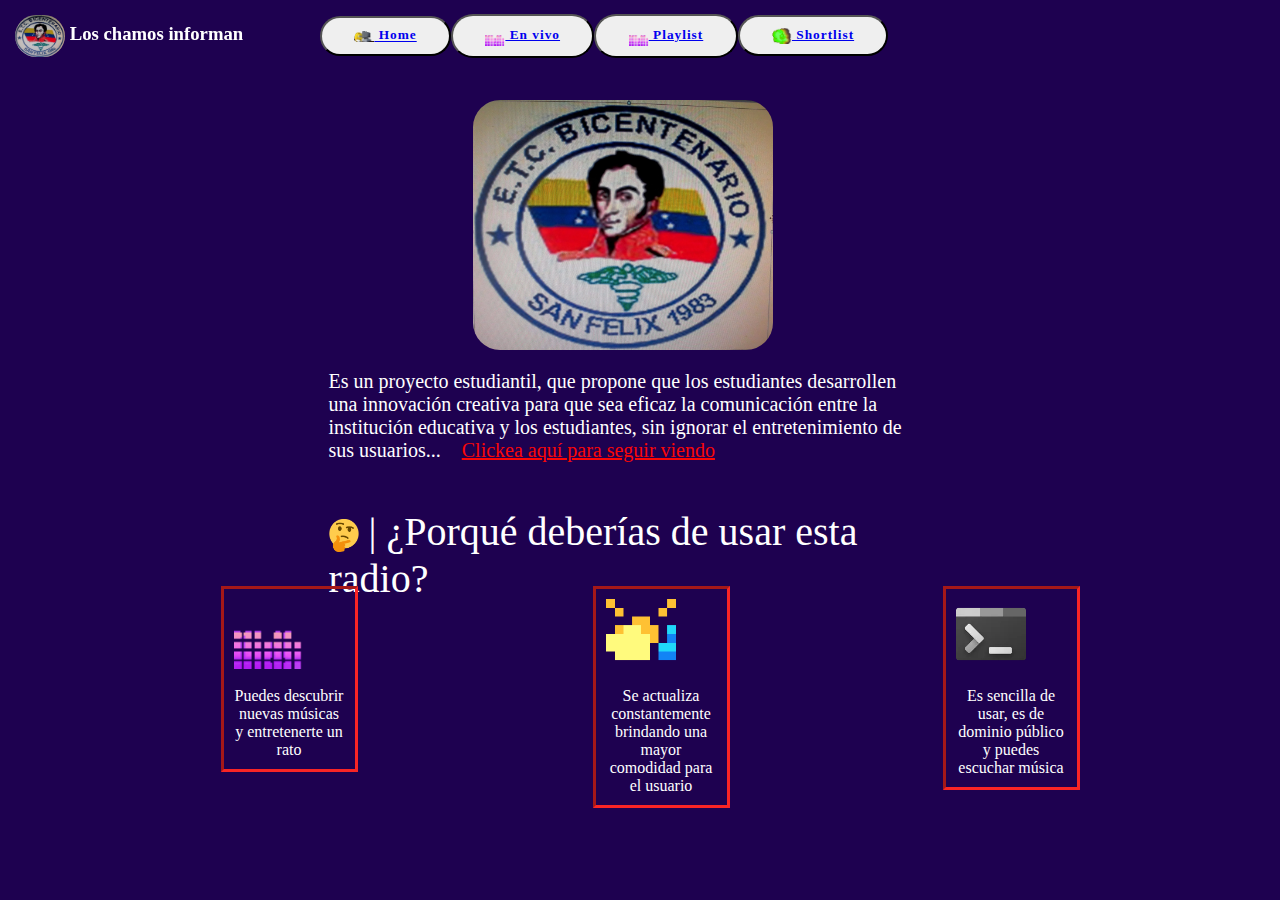
==== commit e584145f: "Update index.html" ====
--- a/index.html
+++ b/index.html
@@ -61,6 +61,8 @@
 
 <!-- Realizamos un apartado mostrando los beneficios de usar la radio -->
 
+<div class="Lbeneficios">
+        
 <!--Beneficio-->
 <div class="inf" id="box3">
 <img src="archivos/images/clap.gif" class="beneficios"><br><br>
@@ -89,6 +91,7 @@
 </p>
             </div>
         </div>
+        </div>
     </div>
 </div>
 
--- a/archivos/css/styles.css
+++ b/archivos/css/styles.css
@@ -673,6 +673,7 @@
   left: 100px;
   width: 200px;
   height: 120px;
+  top: 100px;
 }
 
 #caja2 {
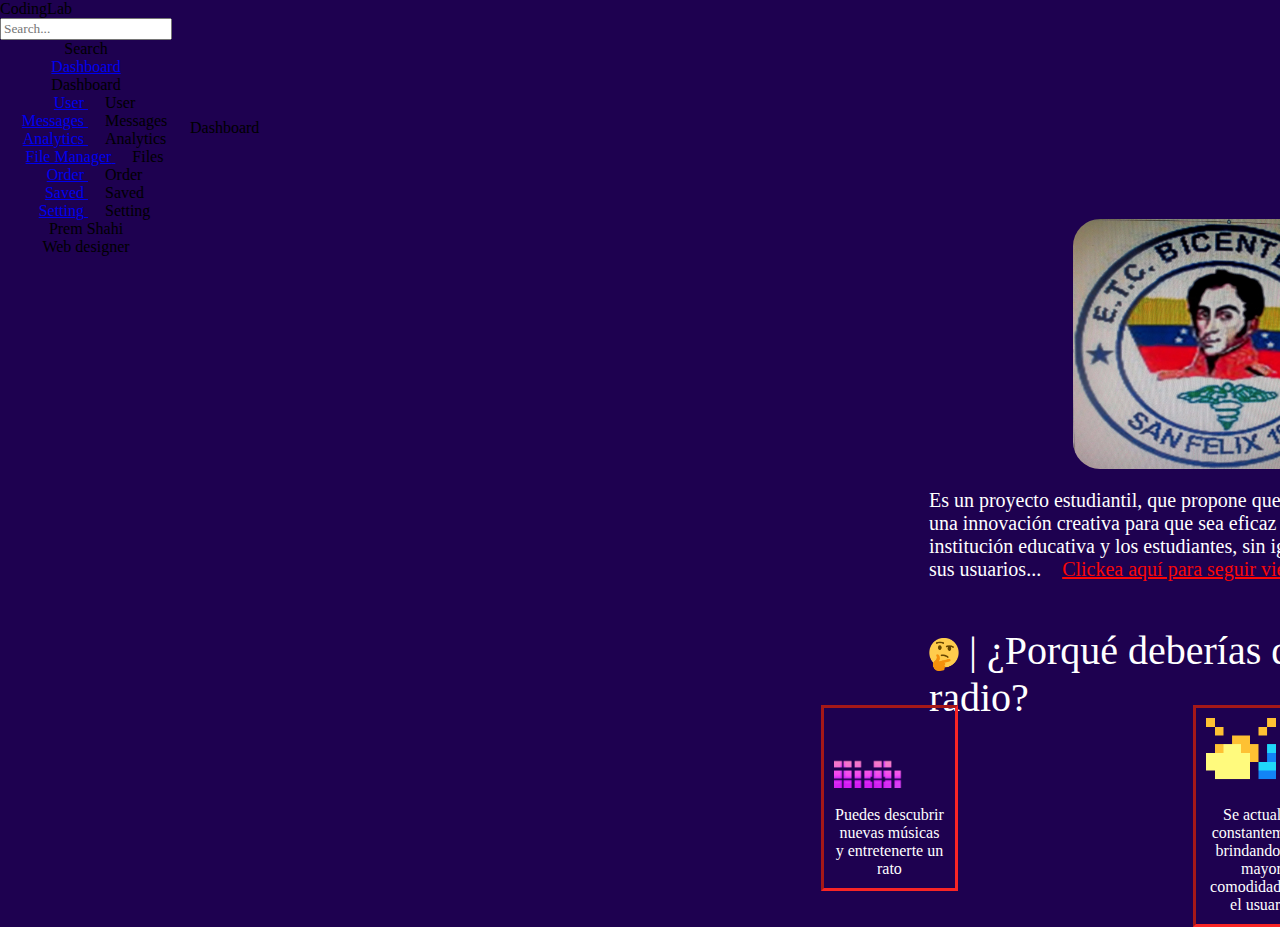
==== commit 164885bb: "Update index.html" ====
--- a/index.html
+++ b/index.html
@@ -14,24 +14,114 @@
 
 <!--El cuerpo (lo visible) de la radio-->
 <body>
-        
-<!--Navegador-->
-<nav class="navbar">
-
-<!-- Lado en donde se encontrara el logo y título del proyecto -->
-<div class="logo">
-    
-<!--Logo y título de la web-->    
-<h3><img class="bB" src="archivos/images/logo.webp"> Los chamos informan</h3>
-</div>
-    
-<!--Apartados para entrar a otros lados de la web-->
-<ul class="links">
-<li><button onclick="play()"><a href="/radio/index.html"><img src="./archivos/images/h1.gif" class="header"> Home</a></button></li>
-<li><button onclick="play()"><a href="/radio/radio.html"><img src="./archivos/images/h2.gif" class="header"> En vivo</a></button><button onclick="play()"><a href="/radio/playlist.html"><img src="./archivos/images/h2.gif" class="header"> Playlist</a>
-<li></li></button><button onclick="play()"><a href="/radio/shortlist.html"><img src="./archivos/images/h3.gif" class="header"> Shortlist</a></button></li>
-</ul>
-</nav>
+   
+<div class="sidebar">
+    <div class="logo-details">
+      <i class='bx bxl-c-plus-plus icon'></i>
+        <div class="logo_name">CodingLab</div>
+        <i class='bx bx-menu' id="btn" ></i>
+    </div>
+    <ul class="nav-list">
+      <li>
+          <i class='bx bx-search' ></i>
+         <input type="text" placeholder="Search...">
+         <span class="tooltip">Search</span>
+      </li>
+      <li>
+        <a href="#">
+          <i class='bx bx-grid-alt'></i>
+          <span class="links_name">Dashboard</span>
+        </a>
+         <span class="tooltip">Dashboard</span>
+      </li>
+      <li>
+       <a href="#">
+         <i class='bx bx-user' ></i>
+         <span class="links_name">User</span>
+       </a>
+       <span class="tooltip">User</span>
+     </li>
+     <li>
+       <a href="#">
+         <i class='bx bx-chat' ></i>
+         <span class="links_name">Messages</span>
+       </a>
+       <span class="tooltip">Messages</span>
+     </li>
+     <li>
+       <a href="#">
+         <i class='bx bx-pie-chart-alt-2' ></i>
+         <span class="links_name">Analytics</span>
+       </a>
+       <span class="tooltip">Analytics</span>
+     </li>
+     <li>
+       <a href="#">
+         <i class='bx bx-folder' ></i>
+         <span class="links_name">File Manager</span>
+       </a>
+       <span class="tooltip">Files</span>
+     </li>
+     <li>
+       <a href="#">
+         <i class='bx bx-cart-alt' ></i>
+         <span class="links_name">Order</span>
+       </a>
+       <span class="tooltip">Order</span>
+     </li>
+     <li>
+       <a href="#">
+         <i class='bx bx-heart' ></i>
+         <span class="links_name">Saved</span>
+       </a>
+       <span class="tooltip">Saved</span>
+     </li>
+     <li>
+       <a href="#">
+         <i class='bx bx-cog' ></i>
+         <span class="links_name">Setting</span>
+       </a>
+       <span class="tooltip">Setting</span>
+     </li>
+     <li class="profile">
+         <div class="profile-details">
+           <!--<img src="profile.jpg" alt="profileImg">-->
+           <div class="name_job">
+             <div class="name">Prem Shahi</div>
+             <div class="job">Web designer</div>
+           </div>
+         </div>
+         <i class='bx bx-log-out' id="log_out" ></i>
+     </li>
+    </ul>
+  </div>
+  <section class="home-section">
+      <div class="text">Dashboard</div>
+  </section>
+  <script>
+  let sidebar = document.querySelector(".sidebar");
+  let closeBtn = document.querySelector("#btn");
+  let searchBtn = document.querySelector(".bx-search");
+
+  closeBtn.addEventListener("click", ()=>{
+    sidebar.classList.toggle("open");
+    menuBtnChange();//calling the function(optional)
+  });
+
+  searchBtn.addEventListener("click", ()=>{ // Sidebar open when you click on the search iocn
+    sidebar.classList.toggle("open");
+    menuBtnChange(); //calling the function(optional)
+  });
+
+  // following are the code to change sidebar button(optional)
+  function menuBtnChange() {
+   if(sidebar.classList.contains("open")){
+     closeBtn.classList.replace("bx-menu", "bx-menu-alt-right");//replacing the iocns class
+   }else {
+     closeBtn.classList.replace("bx-menu-alt-right","bx-menu");//replacing the iocns class
+   }
+  }
+  </script>
 
 <!--Contenido después del navegador de la web-->
 <div id="content">
--- a/archivos/css/styles.css
+++ b/archivos/css/styles.css
@@ -2,6 +2,12 @@
 @import url('https://fonts.googleapis.com/css?family=Nunito|Lacquer');
 
 /*<--------- Inicio de ajustar los estilos--------->*/
+
+.Lbeneficios2{
+}
+
+.Lbeneficios{
+}
 
 body{
 margin:0px; 
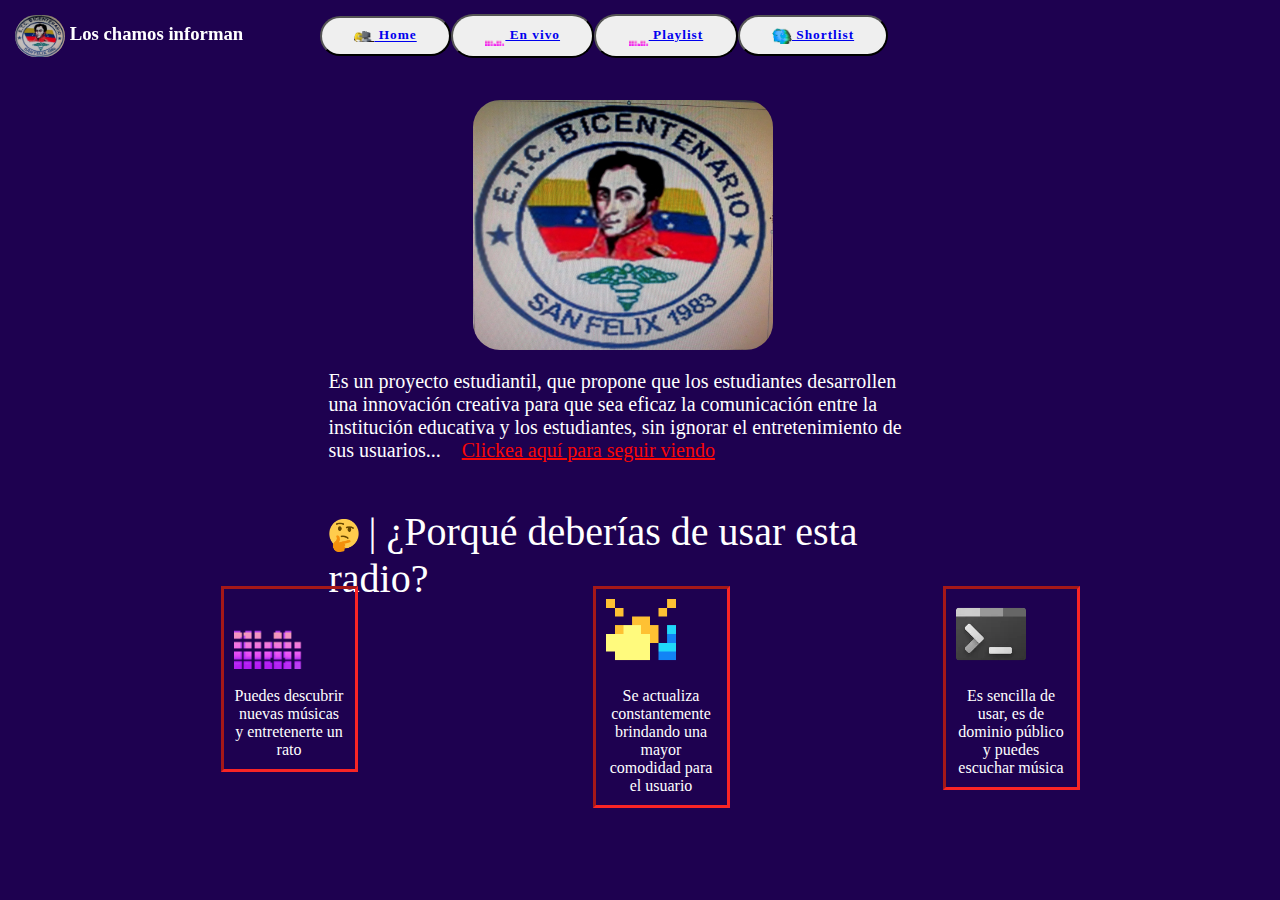
==== commit 66ddcc1b: "Update index.html" ====
--- a/index.html
+++ b/index.html
@@ -15,114 +15,23 @@
 <!--El cuerpo (lo visible) de la radio-->
 <body>
    
-<div class="sidebar">
-    <div class="logo-details">
-      <i class='bx bxl-c-plus-plus icon'></i>
-        <div class="logo_name">CodingLab</div>
-        <i class='bx bx-menu' id="btn" ></i>
-    </div>
-    <ul class="nav-list">
-      <li>
-          <i class='bx bx-search' ></i>
-         <input type="text" placeholder="Search...">
-         <span class="tooltip">Search</span>
-      </li>
-      <li>
-        <a href="#">
-          <i class='bx bx-grid-alt'></i>
-          <span class="links_name">Dashboard</span>
-        </a>
-         <span class="tooltip">Dashboard</span>
-      </li>
-      <li>
-       <a href="#">
-         <i class='bx bx-user' ></i>
-         <span class="links_name">User</span>
-       </a>
-       <span class="tooltip">User</span>
-     </li>
-     <li>
-       <a href="#">
-         <i class='bx bx-chat' ></i>
-         <span class="links_name">Messages</span>
-       </a>
-       <span class="tooltip">Messages</span>
-     </li>
-     <li>
-       <a href="#">
-         <i class='bx bx-pie-chart-alt-2' ></i>
-         <span class="links_name">Analytics</span>
-       </a>
-       <span class="tooltip">Analytics</span>
-     </li>
-     <li>
-       <a href="#">
-         <i class='bx bx-folder' ></i>
-         <span class="links_name">File Manager</span>
-       </a>
-       <span class="tooltip">Files</span>
-     </li>
-     <li>
-       <a href="#">
-         <i class='bx bx-cart-alt' ></i>
-         <span class="links_name">Order</span>
-       </a>
-       <span class="tooltip">Order</span>
-     </li>
-     <li>
-       <a href="#">
-         <i class='bx bx-heart' ></i>
-         <span class="links_name">Saved</span>
-       </a>
-       <span class="tooltip">Saved</span>
-     </li>
-     <li>
-       <a href="#">
-         <i class='bx bx-cog' ></i>
-         <span class="links_name">Setting</span>
-       </a>
-       <span class="tooltip">Setting</span>
-     </li>
-     <li class="profile">
-         <div class="profile-details">
-           <!--<img src="profile.jpg" alt="profileImg">-->
-           <div class="name_job">
-             <div class="name">Prem Shahi</div>
-             <div class="job">Web designer</div>
-           </div>
-         </div>
-         <i class='bx bx-log-out' id="log_out" ></i>
-     </li>
-    </ul>
-  </div>
-  <section class="home-section">
-      <div class="text">Dashboard</div>
-  </section>
-  <script>
-  let sidebar = document.querySelector(".sidebar");
-  let closeBtn = document.querySelector("#btn");
-  let searchBtn = document.querySelector(".bx-search");
+<!--Navegador-->
+<nav class="navbar">
 
-  closeBtn.addEventListener("click", ()=>{
-    sidebar.classList.toggle("open");
-    menuBtnChange();//calling the function(optional)
-  });
-
-  searchBtn.addEventListener("click", ()=>{ // Sidebar open when you click on the search iocn
-    sidebar.classList.toggle("open");
-    menuBtnChange(); //calling the function(optional)
-  });
-
-  // following are the code to change sidebar button(optional)
-  function menuBtnChange() {
-   if(sidebar.classList.contains("open")){
-     closeBtn.classList.replace("bx-menu", "bx-menu-alt-right");//replacing the iocns class
-   }else {
-     closeBtn.classList.replace("bx-menu-alt-right","bx-menu");//replacing the iocns class
-   }
-  }
-  </script>
-
+<!-- Lado en donde se encontrara el logo y título del proyecto -->
+<div class="logo">
+    
+<!--Logo y título de la web-->    
+<h3><img class="bB" src="archivos/images/logo.webp"> Los chamos informan</h3>
+</div>
+    
+<!--Apartados para entrar a otros lados de la web-->
+<ul class="links">
+<li><button onclick="play()"><a href="/radio/index.html"><img src="./archivos/images/h1.gif" class="header"> Home</a></button></li>
+<li><button onclick="play()"><a href="/radio/radio.html"><img src="./archivos/images/h2.gif" class="header"> En vivo</a></button><button onclick="play()"><a href="/radio/playlist.html"><img src="./archivos/images/h2.gif" class="header"> Playlist</a>
+<li></li></button><button onclick="play()"><a href="/radio/shortlist.html"><img src="./archivos/images/h3.gif" class="header"> Shortlist</a></button></li>
+</ul>
+</nav>
 <!--Contenido después del navegador de la web-->
 <div id="content">
 <div>
--- a/archivos/css/styles.css
+++ b/archivos/css/styles.css
@@ -7,6 +7,249 @@
 }
 
 .Lbeneficios{
+}
+
+.sidebar{
+  position: fixed;
+  left: 0;
+  top: 0;
+  height: 100%;
+  width: 78px;
+  background: #11101D;
+  padding: 6px 14px;
+  z-index: 99;
+  transition: all 0.5s ease;
+}
+.sidebar.open{
+  width: 250px;
+}
+.sidebar .logo-details{
+  height: 60px;
+  display: flex;
+  align-items: center;
+  position: relative;
+}
+.sidebar .logo-details .icon{
+  opacity: 0;
+  transition: all 0.5s ease;
+}
+.sidebar .logo-details .logo_name{
+  color: #fff;
+  font-size: 20px;
+  font-weight: 600;
+  opacity: 0;
+  transition: all 0.5s ease;
+}
+.sidebar.open .logo-details .icon,
+.sidebar.open .logo-details .logo_name{
+  opacity: 1;
+}
+.sidebar .logo-details #btn{
+  position: absolute;
+  top: 50%;
+  right: 0;
+  transform: translateY(-50%);
+  font-size: 22px;
+  transition: all 0.4s ease;
+  font-size: 23px;
+  text-align: center;
+  cursor: pointer;
+  transition: all 0.5s ease;
+}
+.sidebar.open .logo-details #btn{
+  text-align: right;
+}
+.sidebar i{
+  color: #fff;
+  height: 60px;
+  min-width: 50px;
+  font-size: 28px;
+  text-align: center;
+  line-height: 60px;
+}
+.sidebar .nav-list{
+  margin-top: 20px;
+  height: 100%;
+}
+.sidebar li{
+  position: relative;
+  margin: 8px 0;
+  list-style: none;
+}
+.sidebar li .tooltip{
+  position: absolute;
+  top: -20px;
+  left: calc(100% + 15px);
+  z-index: 3;
+  background: #fff;
+  box-shadow: 0 5px 10px rgba(0, 0, 0, 0.3);
+  padding: 6px 12px;
+  border-radius: 4px;
+  font-size: 15px;
+  font-weight: 400;
+  opacity: 0;
+  white-space: nowrap;
+  pointer-events: none;
+  transition: 0s;
+}
+.sidebar li:hover .tooltip{
+  opacity: 1;
+  pointer-events: auto;
+  transition: all 0.4s ease;
+  top: 50%;
+  transform: translateY(-50%);
+}
+.sidebar.open li .tooltip{
+  display: none;
+}
+.sidebar input{
+  font-size: 15px;
+  color: #FFF;
+  font-weight: 400;
+  outline: none;
+  height: 50px;
+  width: 100%;
+  width: 50px;
+  border: none;
+  border-radius: 12px;
+  transition: all 0.5s ease;
+  background: #1d1b31;
+}
+.sidebar.open input{
+  padding: 0 20px 0 50px;
+  width: 100%;
+}
+.sidebar .bx-search{
+  position: absolute;
+  top: 50%;
+  left: 0;
+  transform: translateY(-50%);
+  font-size: 22px;
+  background: #1d1b31;
+  color: #FFF;
+}
+.sidebar.open .bx-search:hover{
+  background: #1d1b31;
+  color: #FFF;
+}
+.sidebar .bx-search:hover{
+  background: #FFF;
+  color: #11101d;
+}
+.sidebar li a{
+  display: flex;
+  height: 100%;
+  width: 100%;
+  border-radius: 12px;
+  align-items: center;
+  text-decoration: none;
+  transition: all 0.4s ease;
+  background: #11101D;
+}
+.sidebar li a:hover{
+  background: #FFF;
+}
+.sidebar li a .links_name{
+  color: #fff;
+  font-size: 15px;
+  font-weight: 400;
+  white-space: nowrap;
+  opacity: 0;
+  pointer-events: none;
+  transition: 0.4s;
+}
+.sidebar.open li a .links_name{
+  opacity: 1;
+  pointer-events: auto;
+}
+.sidebar li a:hover .links_name,
+.sidebar li a:hover i{
+  transition: all 0.5s ease;
+  color: #11101D;
+}
+.sidebar li i{
+  height: 50px;
+  line-height: 50px;
+  font-size: 18px;
+  border-radius: 12px;
+}
+.sidebar li.profile{
+  position: fixed;
+  height: 60px;
+  width: 78px;
+  left: 0;
+  bottom: -8px;
+  padding: 10px 14px;
+  background: #1d1b31;
+  transition: all 0.5s ease;
+  overflow: hidden;
+}
+.sidebar.open li.profile{
+  width: 250px;
+}
+.sidebar li .profile-details{
+  display: flex;
+  align-items: center;
+  flex-wrap: nowrap;
+}
+.sidebar li img{
+  height: 45px;
+  width: 45px;
+  object-fit: cover;
+  border-radius: 6px;
+  margin-right: 10px;
+}
+.sidebar li.profile .name,
+.sidebar li.profile .job{
+  font-size: 15px;
+  font-weight: 400;
+  color: #fff;
+  white-space: nowrap;
+}
+.sidebar li.profile .job{
+  font-size: 12px;
+}
+.sidebar .profile #log_out{
+  position: absolute;
+  top: 50%;
+  right: 0;
+  transform: translateY(-50%);
+  background: #1d1b31;
+  width: 100%;
+  height: 60px;
+  line-height: 60px;
+  border-radius: 0px;
+  transition: all 0.5s ease;
+}
+.sidebar.open .profile #log_out{
+  width: 50px;
+  background: none;
+}
+.home-section{
+  position: relative;
+  background: #E4E9F7;
+  min-height: 100vh;
+  top: 0;
+  left: 78px;
+  width: calc(100% - 78px);
+  transition: all 0.5s ease;
+  z-index: 2;
+}
+.sidebar.open ~ .home-section{
+  left: 250px;
+  width: calc(100% - 250px);
+}
+.home-section .text{
+  display: inline-block;
+  color: #11101d;
+  font-size: 25px;
+  font-weight: 500;
+  margin: 18px
+}
+@media (max-width: 420px) {
+  .sidebar li .tooltip{
+    display: none;
+  }
 }
 
 body{
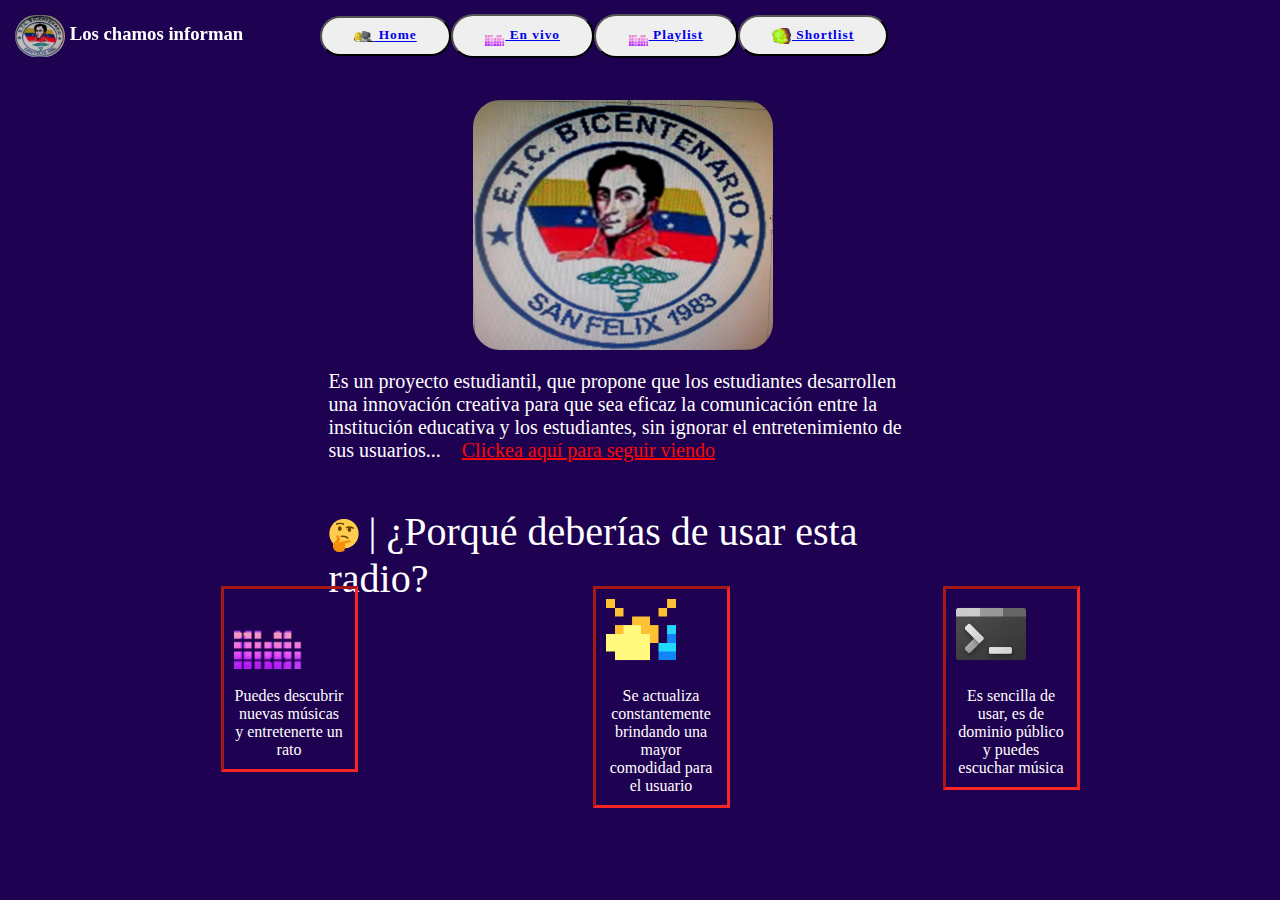
==== commit aa2e5349: "Update index.html" ====
--- a/index.html
+++ b/index.html
@@ -22,7 +22,7 @@
 <div class="logo">
     
 <!--Logo y título de la web-->    
-<h3><img class="bB" src="archivos/images/logo.webp"> Los chamos informan</h3>
+<h3 class="TW"><img class="bB" src="archivos/images/logo.webp"> Los chamos informan</h3>
 </div>
     
 <!--Apartados para entrar a otros lados de la web-->
--- a/archivos/css/styles.css
+++ b/archivos/css/styles.css
@@ -7,249 +7,6 @@
 }
 
 .Lbeneficios{
-}
-
-.sidebar{
-  position: fixed;
-  left: 0;
-  top: 0;
-  height: 100%;
-  width: 78px;
-  background: #11101D;
-  padding: 6px 14px;
-  z-index: 99;
-  transition: all 0.5s ease;
-}
-.sidebar.open{
-  width: 250px;
-}
-.sidebar .logo-details{
-  height: 60px;
-  display: flex;
-  align-items: center;
-  position: relative;
-}
-.sidebar .logo-details .icon{
-  opacity: 0;
-  transition: all 0.5s ease;
-}
-.sidebar .logo-details .logo_name{
-  color: #fff;
-  font-size: 20px;
-  font-weight: 600;
-  opacity: 0;
-  transition: all 0.5s ease;
-}
-.sidebar.open .logo-details .icon,
-.sidebar.open .logo-details .logo_name{
-  opacity: 1;
-}
-.sidebar .logo-details #btn{
-  position: absolute;
-  top: 50%;
-  right: 0;
-  transform: translateY(-50%);
-  font-size: 22px;
-  transition: all 0.4s ease;
-  font-size: 23px;
-  text-align: center;
-  cursor: pointer;
-  transition: all 0.5s ease;
-}
-.sidebar.open .logo-details #btn{
-  text-align: right;
-}
-.sidebar i{
-  color: #fff;
-  height: 60px;
-  min-width: 50px;
-  font-size: 28px;
-  text-align: center;
-  line-height: 60px;
-}
-.sidebar .nav-list{
-  margin-top: 20px;
-  height: 100%;
-}
-.sidebar li{
-  position: relative;
-  margin: 8px 0;
-  list-style: none;
-}
-.sidebar li .tooltip{
-  position: absolute;
-  top: -20px;
-  left: calc(100% + 15px);
-  z-index: 3;
-  background: #fff;
-  box-shadow: 0 5px 10px rgba(0, 0, 0, 0.3);
-  padding: 6px 12px;
-  border-radius: 4px;
-  font-size: 15px;
-  font-weight: 400;
-  opacity: 0;
-  white-space: nowrap;
-  pointer-events: none;
-  transition: 0s;
-}
-.sidebar li:hover .tooltip{
-  opacity: 1;
-  pointer-events: auto;
-  transition: all 0.4s ease;
-  top: 50%;
-  transform: translateY(-50%);
-}
-.sidebar.open li .tooltip{
-  display: none;
-}
-.sidebar input{
-  font-size: 15px;
-  color: #FFF;
-  font-weight: 400;
-  outline: none;
-  height: 50px;
-  width: 100%;
-  width: 50px;
-  border: none;
-  border-radius: 12px;
-  transition: all 0.5s ease;
-  background: #1d1b31;
-}
-.sidebar.open input{
-  padding: 0 20px 0 50px;
-  width: 100%;
-}
-.sidebar .bx-search{
-  position: absolute;
-  top: 50%;
-  left: 0;
-  transform: translateY(-50%);
-  font-size: 22px;
-  background: #1d1b31;
-  color: #FFF;
-}
-.sidebar.open .bx-search:hover{
-  background: #1d1b31;
-  color: #FFF;
-}
-.sidebar .bx-search:hover{
-  background: #FFF;
-  color: #11101d;
-}
-.sidebar li a{
-  display: flex;
-  height: 100%;
-  width: 100%;
-  border-radius: 12px;
-  align-items: center;
-  text-decoration: none;
-  transition: all 0.4s ease;
-  background: #11101D;
-}
-.sidebar li a:hover{
-  background: #FFF;
-}
-.sidebar li a .links_name{
-  color: #fff;
-  font-size: 15px;
-  font-weight: 400;
-  white-space: nowrap;
-  opacity: 0;
-  pointer-events: none;
-  transition: 0.4s;
-}
-.sidebar.open li a .links_name{
-  opacity: 1;
-  pointer-events: auto;
-}
-.sidebar li a:hover .links_name,
-.sidebar li a:hover i{
-  transition: all 0.5s ease;
-  color: #11101D;
-}
-.sidebar li i{
-  height: 50px;
-  line-height: 50px;
-  font-size: 18px;
-  border-radius: 12px;
-}
-.sidebar li.profile{
-  position: fixed;
-  height: 60px;
-  width: 78px;
-  left: 0;
-  bottom: -8px;
-  padding: 10px 14px;
-  background: #1d1b31;
-  transition: all 0.5s ease;
-  overflow: hidden;
-}
-.sidebar.open li.profile{
-  width: 250px;
-}
-.sidebar li .profile-details{
-  display: flex;
-  align-items: center;
-  flex-wrap: nowrap;
-}
-.sidebar li img{
-  height: 45px;
-  width: 45px;
-  object-fit: cover;
-  border-radius: 6px;
-  margin-right: 10px;
-}
-.sidebar li.profile .name,
-.sidebar li.profile .job{
-  font-size: 15px;
-  font-weight: 400;
-  color: #fff;
-  white-space: nowrap;
-}
-.sidebar li.profile .job{
-  font-size: 12px;
-}
-.sidebar .profile #log_out{
-  position: absolute;
-  top: 50%;
-  right: 0;
-  transform: translateY(-50%);
-  background: #1d1b31;
-  width: 100%;
-  height: 60px;
-  line-height: 60px;
-  border-radius: 0px;
-  transition: all 0.5s ease;
-}
-.sidebar.open .profile #log_out{
-  width: 50px;
-  background: none;
-}
-.home-section{
-  position: relative;
-  background: #E4E9F7;
-  min-height: 100vh;
-  top: 0;
-  left: 78px;
-  width: calc(100% - 78px);
-  transition: all 0.5s ease;
-  z-index: 2;
-}
-.sidebar.open ~ .home-section{
-  left: 250px;
-  width: calc(100% - 250px);
-}
-.home-section .text{
-  display: inline-block;
-  color: #11101d;
-  font-size: 25px;
-  font-weight: 500;
-  margin: 18px
-}
-@media (max-width: 420px) {
-  .sidebar li .tooltip{
-    display: none;
-  }
 }
 
 body{
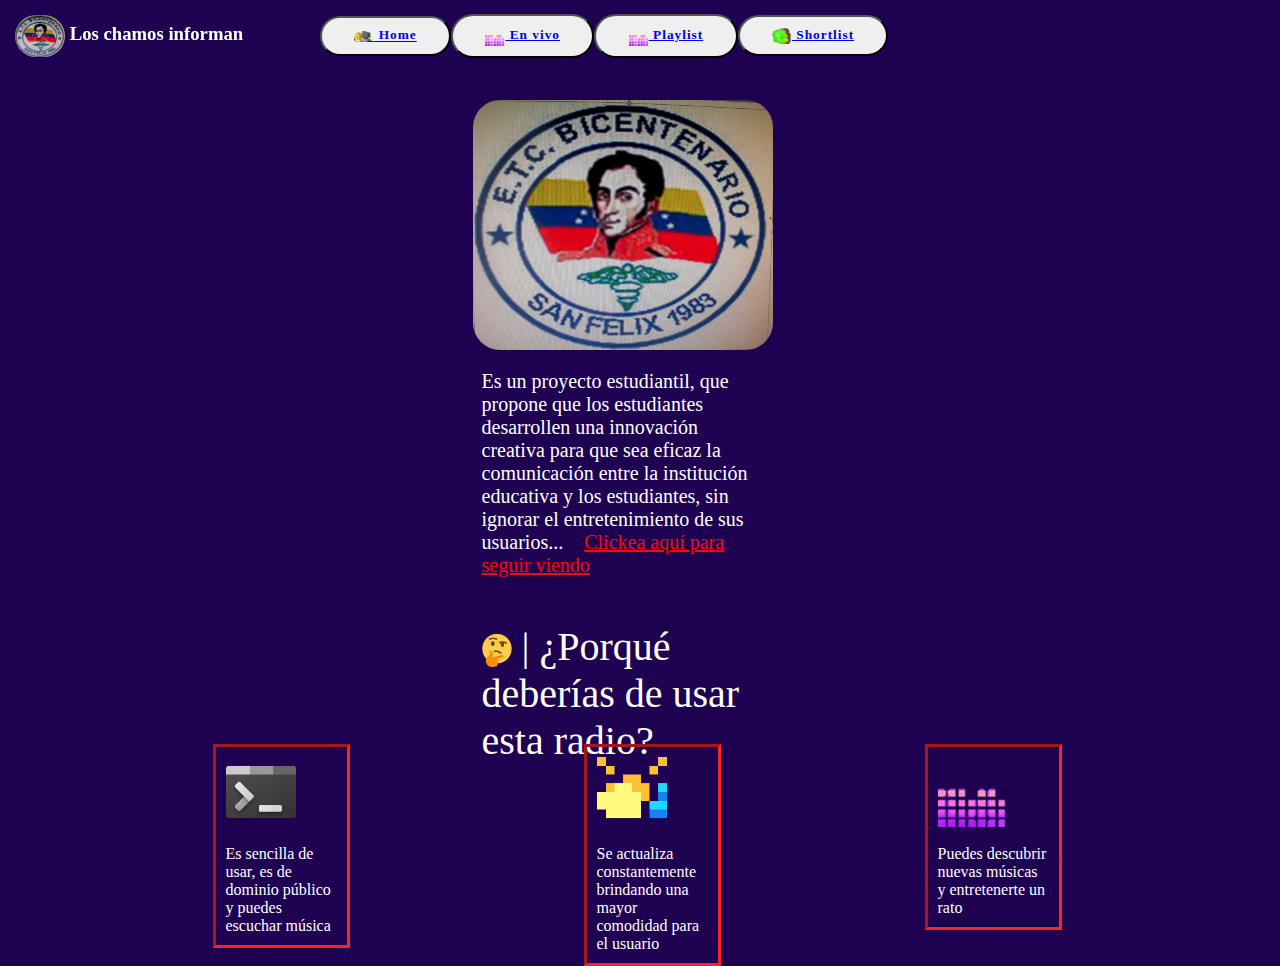
==== commit b606f762: "Update index.html" ====
--- a/index.html
+++ b/index.html
@@ -46,7 +46,7 @@
 <!--Realizamos un sobre mí acerca de la radio-->
 <p class="red">Es un proyecto estudiantil, que propone que los estudiantes desarrollen una innovación
 creativa para que sea eficaz la comunicación entre la institución educativa y los estudiantes, sin
-ignorar el entretenimiento de sus usuarios...<a href="/about.html" class="headline">Clickea aquí
+ignorar el entretenimiento de sus usuarios...<a href="/radio/about.html" class="headline">Clickea aquí
 para seguir viendo</a>
 
 <!--Hacemos varios saltos de línea para que el texto se adecue bien (lo mas optimo sería usar unos divs, pronto se re ajustara esa parte) -->
--- a/archivos/css/styles.css
+++ b/archivos/css/styles.css
@@ -3,10 +3,10 @@
 
 /*<--------- Inicio de ajustar los estilos--------->*/
 
-.Lbeneficios2{
-}
-
-.Lbeneficios{
+.Lbeneficios {
+    left: 60px;
+    position: absolute;
+    top: 149px;
 }
 
 body{
@@ -37,10 +37,6 @@
   position: absolute;
   left: 550px;
   top: 31px;
-}
-
-*{
-    margin: 0px;
 }
 
 .emoji{
@@ -419,24 +415,16 @@
 
 /*Estilos usados para cosas comúnes o cortas*/
 
-#radio1 {color: #03222d;margin: 0 0 2px;overflow: hidden;padding: 15px; background:#da123a; border: solid 10px #000; border-radius:5px;}
-#radio {direction: ltr;margin: 0 0 2px;/*27px*/ min-height: 180px; width: 100%;}
-.caja-box { float: left; margin: 0; text-align: left; width: 100%;}
-.img-box { float: left; margin: 0 10px 0 0;width:120px}
-.repro-box {  padding: 12px 0 0;width:350px;float:left}
-.repro-box2 {  padding: 12px 0 0;width:400px;float:left}
-.repro-box3 { padding: 12px 0 0;width: 100px;float: right; } /*padding: 12px 0 0;width:100px;float:left*/
-
 .flecha {
-display: block;
-width: 26px;
-height: 38px;
-background-image: url("https://bitcoinmaniagame.com/app/images/arrows/homework_arrow.png");
-background-repeat: no-repeat;
-position: absolute;
-top: 561px;
-left: 31%;
-content: '';
+    display: block;
+    width: 26px;
+    height: 38px;
+    background-image: url(https://bitcoinmaniagame.com/app/images/arrows/homework_arrow.png);
+    background-repeat: no-repeat;
+    position: absolute;
+    top: 561px;
+    left: 345px;
+    content: '';
 }
 
 .Flecha {
@@ -472,11 +460,11 @@
 }
 
 .red {
-    color: WHITE;    /*#2507FA;*/
+    color: WHITE;
     font-size: 20px;
     position: absolute;
-    left: -74px;
-    width: 600px;
+    left: 79px;
+    width: 278px;
     top: 270px;
 }
 
@@ -612,10 +600,6 @@
     display: inline-block;
 }
 
-.bf{
-    text-align: center;
-}
-
 .bred{
 font-family: "ＭＳ Ｐゴシック"; 
 color: #FA0707;
@@ -626,41 +610,35 @@
 font-family: "ＭＳ Ｐゴシック"; 
 }
 
-.ti{
-    margin: 0;
-}
-
 .w{
     color: white;
 }
 
 #box3 {
-color: white;
-margin: -180px;
-position: absolute;
-left: 370px;
-top: 666px;
-width: 137px;
-padding: 10px}
+    color: white;
+    position: absolute;
+    left: 121px;
+    top: 495px;
+    width: 137px;
+    padding: 10px;
+}
 
 #box2 {
-color: white;
-margin: -180px;
-position: absolute;
-left: 360%;
-top: 666px;
-width: 137px;
-padding: 10px;
+    color: white;
+    position: absolute;
+    left: -250px;
+    top: 495px;
+    width: 137px;
+    padding: 10px;
 }
 
 #box {
-margin: -180px;
-color: white;
-position: absolute;
-left: -2px;
-top: 666px;
-width: 137px;
-padding: 10px}
+    color: white;
+    position: absolute;
+    left: 462px;
+    top: 495px;
+    width: 137px;
+    padding: 10px;}
 
 /*<---------------------Fin---------------------->*/
 
@@ -734,42 +712,6 @@
 /*<---------------------Fin---------------------->*/
 
 /*<--Creamos estilos para los footers, headers, navbars y también para algunas etiquetas que usaremos en el navbar-->*/
-/*#footer {
-background: #0d052e;
-color: #fff;
-padding: 25px;
-width: 100%;
-position: absolute;
-display: flex;
-top: 132%;
-border-radius: 5px;
-align-items: center;
-}
-
-#footer2 {
-background: #0d052e;
-color: #fff;
-padding: 25px;
-width: 100%;
-position: absolute;
-display: flex;
-top: 290%;
-border-radius: 5px;
-align-items: center;
-}
-
-#footer {
-	background: #8578E1;
-	color: #fff;
-	padding: 25px;
-	width: 100%;
-    margin: 0;
-	display: flex;
-    border: 1px solid #234b79;
-    border-radius: 5px;
-	align-items: center;
-}
-*/
 
 .navbar {
 color: #fff;
@@ -783,8 +725,8 @@
 }
 
 .navbar .logo {
-	cursor: pointer;
-	font-family: Lacquer;
+cursor: pointer;
+font-family: Lacquer;
 }
 
 
@@ -802,24 +744,21 @@
 
 
 button {
-	background: $secondary;
-	outline: none;
-	font-weight: bold;
-	padding: 10px 18px;
-	border-radius: 25px;
-	border: 1px solid darken($secondary,5%);
-	letter-spacing: 1px;
-	
-	
-	&:hover {
-		cursor: pointer;
-		transform: scale(1.1);
-		color: white;
-		background: lighten(#080808,10%);
-		border-color: darken($primary,5%);
+outline: none;
+font-weight: bold;
+padding: 10px 18px;
+border-radius: 25px;
+border: 1px solid darken($secondary,5%);
+letter-spacing: 1px;	
+}
+
+button::hover {
+cursor: pointer;
+transform: scale(1.1);
+color: white;
+background: lighten(#080808,10%);
+border-color: darken(#080808,5%);
 	}
-	
-}
 
 .content {
 	background-size: cover;
@@ -843,12 +782,44 @@
 
 /*<---------------------Fin---------------------->*/
 
-/*Hacemos que en ciertos máximos de pantalla, se adapte la web (Aún en desarrollo)*/
-@media screen and (max-width: 750px){
-
-body{
- width: 100%;   
-}
+/*Hacemos que en ciertos máximos de pantalla, se adapte la web (Aún en desarrollo)*/	
+
+@media screen and (max-width: 700px){
+	
+.Lbeneficios {
+    top: 100px;
+    position: absolute;
+}
+	
+.ha {
+    font-size: 20px;
+    top: 155px;
+    left: 10px;
+    position: absolute;
+}
+	
+.red {
+    color: WHITE;
+    font-size: 14px;
+    position: absolute;
+    left: -12px;
+    top: 270px;
+}
+	
+.TW{
+color: transparent;
+}
+	
+.navbar ul.links {
+margin-left: auto;
+position: fixed;
+left: 15%;
+margin-right: 50px;
+list-style: none;
+display: flex;
+top: -10%;
+align-items: center;
+transition: 0.4s ease all, 0s ease background;}
 	
 .navbar .right {
 height: 0;
@@ -862,91 +833,112 @@
 		
 	}
 	
-	.navbar.collapsed .toggle {
-		
-		.line2 {
-			opacity: 0;
-		}
-		
-		.line3 {
-			transform: rotate(45deg) translate(-5px,-6px);
-		}
-		
+	
+	.navbar.collapsed .logo {
+	position: absolute;
+	z-index: 44;
+	}
+	
+	.navbar .links {
+	position: fixed;
+	z-index: 40;
+	top: 0;
+	left: -100%;
+	flex-direction: column;
+	width: auto;		
     }
 	
-	
-	.navbar.collapsed .logo {
-		position: absolute;
-		z-index: 44;
-	}
-	
-	.navbar .links {
-		position: fixed;
-		z-index: 40;
-		top: 0;
-		left: -100%;
-		flex-direction: column;
-		width: auto;
-		
-		li:first-child {
+li:first-child {
 			margin-top: 80px;
 		}
-    }
-
-.navbar.collapsed .links {
-		left: 0;
-		
-		a {
-			color: #fff;
-		}
-		
-		li {
-			width: 100%;
-			
-			&:hover a {
-				color: #080808;
-			}
-			
-		}
-		
-		
-	}
-	
-	.navbar.collapsed .right {
-		position: fixed;
-		width: $sidebarWidth;
-		text-align: center;
-		height: auto;
-		bottom: 40px;
-		left: $sidebarWidth/2;
-		transform: translateX(-50%);
-		z-index: 45;
-	}
-	
-	
-	
-	.navbar.collapsed {
-		
-		~ main {
-			filter: blur(1px);
-			opacity: 0.8;
-		}
-		
-	}
-	
-	
-	.navbar.sticky {
-		position: fixed;
-		z-index: 40;
-	}
-	
-}
-	
-
-@media screen and (max-width: 980px){
-    body{
-        width: 100% auto;
-    }
+	
+.avbar.collapsed .right {
+position: fixed;
+width: auto;
+text-align: center;
+height: auto;
+bottom: 40px;
+left: auto;
+transform: translateX(-50%);
+z-index: 45;
+}
+	
+.navbar.sticky {
+position: fixed;
+z-index: 40;}
+	
+.imC {
+    position: absolute;
+    left: -100%;
+    width: 300px;
+    border-radius: 27px;
+}
+	
+.ha {
+    font-size: 21px;
+}
+	
+.caja {
+    position: absolute;
+    left: 100px;
+    width: 200px;
+    height: 120px;
+    top: 185px;
+}
+	
+#box3 {
+    color: white;
+    margin: -180px;
+    position: absolute;
+    left: 318px;
+    top: 666px;
+    width: 137px;
+    padding: 10px;
+}
+	
+#box {
+    margin: -180px;
+    color: white;
+    position: absolute;
+    left: 95px;
+    top: 666px;
+    width: 137px;
+    padding: 10px;
+}
+	
+.flecha {
+    display: block;
+    width: 26px;
+    height: 38px;
+    background-image: url(https://bitcoinmaniagame.com/app/images/arrows/homework_arrow.png);
+    background-repeat: no-repeat;
+    position: absolute;
+    top: 561px;
+    left: 42%;
+    content: '';
+}
+	
+.Flecha {
+    display: block;
+    height: 38px;
+    background-image: url(https://bitcoinmaniagame.com/app/images/arrows/homework_arrow.png);
+    background-repeat: no-repeat;
+    position: absolute;
+    top: 679px;
+    left: 39%;
+    -webkit-transform: rotate(90deg);
+    content: '';
+}
+	
+#box2 {
+    color: white;
+    margin: -180px;
+    position: absolute;
+    left: 200px;
+    top: 900px;
+    width: 137px;
+    padding: 10px;
+}
 }
 
 
@@ -976,11 +968,6 @@
 
 .ha{
     font-size: 40px;
-}
-
-div, ul, h2, h3, h4, img{
-padding:0px; 
-margin:0px;
 }
 
 ul{ 
@@ -1001,12 +988,6 @@
 }
 
 /*<---------------------Fin---------------------->*/
-
-.clear {
-clear: both; 
-margin: 0px; 
-height:0
-}
 
 p a{
 font:10px/14px Tahoma, sans-serif; 
